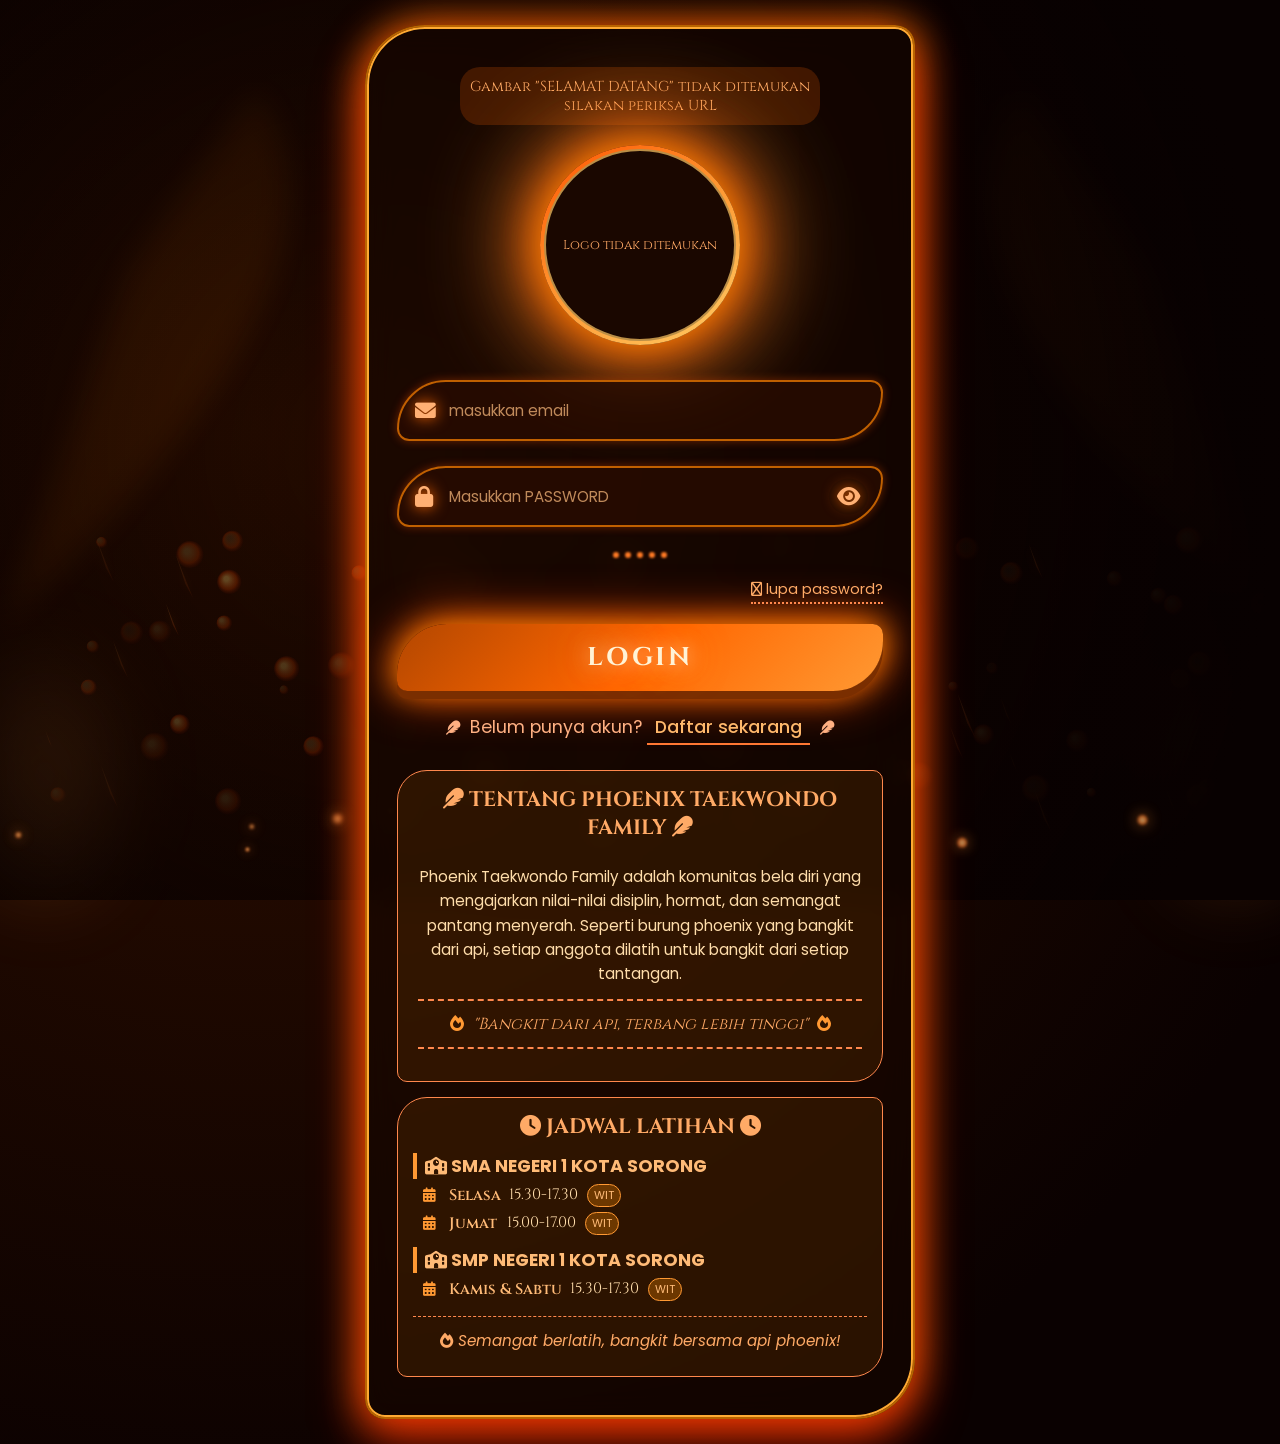
==== index.html @ 2c9d3f71 "Update index.html" ====
<!DOCTYPE html>
<html lang="id">
<head>
  <meta charset="UTF-8">
  <meta name="viewport" content="width=device-width, initial-scale=1.0, maximum-scale=1.0, user-scalable=yes">
  <!-- Mencegah Google Translate -->
  <meta name="google" content="notranslate">
  <meta name="google-translate-customization" content="notranslate">
  <meta name="robots" content="noindex, nofollow">
  
  <!-- JUDUL TAB WEB -->
  <title>PHOENIX TAEKWONDO FAMILY</title>
  
  <!-- FAVICON (LOGO SAMA) -->
  <link rel="icon" type="image/svg+xml" href="https://phoenix-taekwondo-family.vercel.app/Foto/PHOENIX%20TAEKWONDO%20FAMILY.svg">
  <link rel="apple-touch-icon" href="https://phoenix-taekwondo-family.vercel.app/Foto/PHOENIX%20TAEKWONDO%20FAMILY.svg">
  
  <!-- Font Awesome 6 (free) -->
  <link rel="stylesheet" href="https://cdnjs.cloudflare.com/ajax/libs/font-awesome/6.0.0-beta3/css/all.min.css">
  <style>
    /* Custom Cursor untuk perangkat non-touch (laptop/desktop) */
    body {
      cursor: url('https://phoenix-taekwondo-family.vercel.app/Foto/cursor.svg') 0 0, auto;
    }
    
    /* Untuk elemen yang bisa diklik (link, button, input) */
    a, button, .phoenix-btn, .forgot-phoenix, .back-to-login, .register-prompt a, 
    input, .password-toggle, [role="button"], .circle-logo-wrapper {
      cursor: url('https://phoenix-taekwondo-family.vercel.app/Foto/cursor.svg') 8 8, pointer;
    }
    
    /* Proteksi dasar */
    * {
      margin: 0;
      padding: 0;
      box-sizing: border-box;
      font-family: 'Cinzel', 'Poppins', serif;
      -webkit-touch-callout: none;
      -webkit-user-select: none;
      -khtml-user-select: none;
      -moz-user-select: none;
      -ms-user-select: none;
      user-select: none;
      -webkit-tap-highlight-color: transparent;
    }
    
    /* Tetap izinkan input untuk mengetik */
    input, textarea {
      -webkit-user-select: text;
      -khtml-user-select: text;
      -moz-user-select: text;
      -ms-user-select: text;
      user-select: text;
    }
    
    /* Input email hanya huruf kecil */
    input[type="email"] {
      text-transform: lowercase;
    }
    
    /* Input password bisa huruf besar dan kecil */
    input[type="password"], input[type="text"].password-field {
      text-transform: none;
    }
    
    /* Untuk input tel (nomor WhatsApp) */
    input[type="tel"] {
      text-transform: none;
    }
    
    /* Placeholder dan tulisan input dengan font normal */
    .input-group input, .input-group input::placeholder {
      font-family: 'Poppins', sans-serif;
      font-weight: 400;
      letter-spacing: normal;
    }
    
    /* Tulisan "Belum punya akun?" dan "Daftar sekarang" dengan font normal */
    .register-prompt {
      font-family: 'Poppins', sans-serif;
      font-weight: 400;
      letter-spacing: normal;
    }
    
    .register-prompt a {
      font-family: 'Poppins', sans-serif;
      font-weight: 500;
    }
    
    /* Mencegah terjemahan otomatis */
    body, .phoenix-wrapper, .phoenix-header, .input-group, .extra-content {
      -webkit-text-size-adjust: 100%;
      text-size-adjust: 100%;
    }

    body {
      min-height: 100vh;
      width: 100%;
      background: radial-gradient(circle at 20% 30%, #2f0f00, #0a0101 80%);
      display: flex;
      align-items: flex-start;
      justify-content: center;
      position: relative;
      overflow-y: auto;
      overflow-x: hidden;
      padding: 10px;
      margin: 0;
    }

    /* CANVAS API DAN BULU */
    #phoenixCanvas {
      position: fixed;
      top: 0;
      left: 0;
      width: 100%;
      height: 100%;
      z-index: 0;
      pointer-events: none;
      opacity: 0.9;
    }

    .dark-overlay {
      position: fixed;
      top: 0; left: 0; width: 100%; height: 100%;
      background: radial-gradient(circle at 30% 50%, rgba(0,0,0,0.2) 0%, #080101 90%);
      z-index: 1;
      pointer-events: none;
    }

    /* ========== BLOKIR IPHONE ========== */
    .iphone-blocker {
      position: fixed;
      top: 0; left: 0; width: 100%; height: 100%;
      background: #0d0101;
      z-index: 9999;
      display: flex;
      align-items: center;
      justify-content: center;
      padding: 20px;
      text-align: center;
      backdrop-filter: blur(12px);
      -webkit-backdrop-filter: blur(12px);
      border: 4px solid #ff4400;
      box-shadow: 0 0 100px #ff3300 inset;
      font-family: 'Cinzel', serif;
      opacity: 0;
      pointer-events: none;
      transition: 0.3s;
    }

    .iphone-blocker.show {
      opacity: 1;
      pointer-events: all;
    }

    .blocker-content {
      max-width: 90%;
      width: 500px;
      background: rgba(30, 8, 0, 0.9);
      padding: 30px 20px;
      border-radius: 60px 20px;
      border: 3px solid #ff884d;
      box-shadow: 0 0 80px #ff5500;
    }

    .blocker-content i {
      font-size: clamp(3rem, 15vw, 5rem);
      color: #ff9933;
      margin-bottom: 15px;
      filter: drop-shadow(0 0 20px red);
      animation: blockerFlicker 1.5s infinite alternate;
    }

    @keyframes blockerFlicker {
      0% { transform: scale(1); text-shadow: 0 0 10px orange; }
      100% { transform: scale(1.1); text-shadow: 0 0 40px #ff4400, 0 0 80px #ff8800; }
    }

    .blocker-content h1 {
      color: #ffb577;
      font-size: clamp(1.5rem, 6vw, 2.5rem);
      margin-bottom: 15px;
      text-shadow: 0 0 20px #f60;
      line-height: 1.3;
    }

    .blocker-content p {
      color: #ffbc8c;
      font-size: clamp(1rem, 4vw, 1.3rem);
      border-top: 2px dashed #ff7733;
      padding-top: 15px;
    }

    /* ========== SCREENSHOT DETECTION OVERLAY ========== */
    .screenshot-overlay {
      position: fixed;
      top: 0;
      left: 0;
      width: 100%;
      height: 100%;
      background-color: black;
      z-index: 10000;
      display: none;
      align-items: center;
      justify-content: center;
      flex-direction: column;
      color: white;
      font-family: 'Cinzel', serif;
      text-align: center;
      padding: 20px;
      animation: fadeIn 0.3s;
    }
    
    @keyframes fadeIn {
      from { opacity: 0; }
      to { opacity: 1; }
    }
    
    .screenshot-overlay i {
      font-size: clamp(3rem, 15vw, 5rem);
      color: #ff4400;
      margin-bottom: 20px;
      filter: drop-shadow(0 0 30px red);
      animation: warningFlicker 1.5s infinite alternate;
    }
    
    @keyframes warningFlicker {
      0% { transform: scale(1); text-shadow: 0 0 20px red; }
      100% { transform: scale(1.1); text-shadow: 0 0 60px #ff8800, 0 0 120px #ff4400; }
    }
    
    .screenshot-overlay h1 {
      font-size: clamp(1.8rem, 7vw, 3rem);
      margin-bottom: 15px;
      color: #ffaa33;
      line-height: 1.3;
    }
    
    .screenshot-overlay p {
      font-size: clamp(1rem, 4vw, 1.3rem);
      color: #ffbb77;
      max-width: 90%;
      line-height: 1.6;
    }

    /* KONTAINER UTAMA LOGIN DAN FORGOT PASSWORD */
    .phoenix-wrapper {
      position: relative;
      z-index: 20;
      width: 100%;
      max-width: min(580px, 95%);
      background: rgba(25, 8, 0, 0.55);
      backdrop-filter: blur(16px);
      -webkit-backdrop-filter: blur(16px);
      border: 2px solid rgba(255, 140, 0, 0.7);
      border-radius: 60px 20px 60px 20px;
      box-shadow: 0 20px 50px #ff2200b3, 0 0 0 2px #ffaa33 inset, 0 0 40px #ff7700;
      padding: clamp(20px, 5vw, 40px) clamp(15px, 4vw, 30px);
      transition: 0.3s;
      animation: borderFlicker 3s infinite alternate;
      margin: 15px auto;
    }

    @keyframes borderFlicker {
      0% { border-color: rgba(255, 100, 0, 0.6); box-shadow: 0 15px 40px #ff3300b3, 0 0 0 2px #ff9933 inset; }
      100% { border-color: rgba(255, 200, 0, 0.9); box-shadow: 0 25px 60px #ff6600, 0 0 0 4px #ffcc66 inset, 0 0 70px #ffaa33; }
    }

    /* HEADER */
    .phoenix-header {
      display: flex;
      flex-direction: column;
      align-items: center;
      justify-content: center;
      gap: 15px;
      margin-bottom: clamp(15px, 4vh, 30px);
    }

    /* GAMBAR SELAMAT DATANG - TETAP ADA ANIMASI */
    .welcome-image-container {
      width: 100%;
      display: flex;
      justify-content: center;
      align-items: center;
    }

    .welcome-image {
      max-width: min(450px, 90%);
      width: 100%;
      height: auto;
      filter: drop-shadow(0 0 30px #ff8800) brightness(1.2);
      transition: 0.3s;
      animation: welcomeGlow 2s infinite alternate;
      pointer-events: none;
    }

    @keyframes welcomeGlow {
      0% { filter: drop-shadow(0 0 20px #ff6600) brightness(1.1); }
      100% { filter: drop-shadow(0 0 50px #ffaa33) brightness(1.4); }
    }

    /* AREA LOGO LINGKARAN - TIDAK ADA ANIMASI */
    .logo-container {
      width: 100%;
      display: flex;
      justify-content: center;
      align-items: center;
      margin: 5px 0;
    }

    .circle-logo-wrapper {
      width: min(200px, 40vw);
      height: min(200px, 40vw);
      max-width: 200px;
      max-height: 200px;
      border-radius: 50%;
      background: linear-gradient(145deg, #ff5500, #ff9933, #ffcc66);
      padding: 4px;
      box-shadow: 0 0 40px #ff8800, 0 0 80px #ff4400, 0 0 120px #ffaa33;
      /* ANIMASI DIHAPUS */
      display: flex;
      align-items: center;
      justify-content: center;
    }

    .circle-logo {
      width: 100%;
      height: 100%;
      border-radius: 50%;
      background: #1a0700;
      display: flex;
      align-items: center;
      justify-content: center;
      overflow: hidden;
      padding: 12px;
      border: 2px solid rgba(255, 200, 100, 0.7);
    }

    .circle-logo img {
      width: 100%;
      height: 100%;
      object-fit: contain;
      filter: drop-shadow(0 0 15px #ffaa33) brightness(1.3);
      transition: 0.3s;
      pointer-events: none;
    }

    .circle-logo img:hover {
      filter: drop-shadow(0 0 30px #ffcc66) brightness(1.5);
      transform: scale(1.03);
    }

    /* JUDUL HALAMAN */
    .page-title {
      text-align: center;
      margin-bottom: 15px;
      color: #ffba7a;
      font-size: clamp(1.3rem, 5vw, 1.8rem);
      text-shadow: 0 0 15px #ff7700;
    }
    
    .page-title i {
      margin: 0 5px;
      color: #ff9933;
    }

    /* INPUT GROUP */
    .input-group {
      margin-bottom: clamp(15px, 3vh, 25px);
      position: relative;
      width: 100%;
    }

    .input-group i:not(.password-toggle) {
      position: absolute;
      left: clamp(12px, 3vw, 18px);
      top: 50%;
      transform: translateY(-50%);
      color: #ffb074;
      font-size: clamp(1rem, 4vw, 1.3rem);
      text-shadow: 0 0 15px #ff6a00;
      z-index: 2;
      pointer-events: none;
    }

    .input-group input {
      width: 100%;
      background: rgba(40, 12, 0, 0.8);
      border: 2px solid #c06000;
      border-radius: 60px 15px 60px 15px;
      padding: clamp(12px, 3vh, 16px) clamp(40px, 8vw, 55px) clamp(12px, 3vh, 16px) clamp(40px, 8vw, 50px);
      font-size: clamp(0.9rem, 3.5vw, 1rem);
      color: #ffdec4;
      outline: none;
      transition: 0.25s;
      box-shadow: 0 0 10px #ff55005e;
      -webkit-appearance: none;
      font-family: 'Poppins', sans-serif;
      font-weight: 400;
      letter-spacing: normal;
    }

    /* Input email - otomatis huruf kecil */
    .input-group input[type="email"] {
      text-transform: lowercase;
    }
    
    /* Input password - bisa huruf besar dan kecil */
    .input-group input[type="password"] {
      text-transform: none;
    }
    
    /* Input tel - bisa huruf besar dan kecil */
    .input-group input[type="tel"] {
      text-transform: none;
    }

    .input-group input:focus {
      border-color: #ff9933;
      background: #2f1200;
      box-shadow: 0 0 30px #ff8800, 0 0 0 3px #ffbb77 inset;
    }

    .input-group input::placeholder {
      color: #c08a5a;
      font-size: clamp(0.85rem, 3vw, 0.95rem);
      font-family: 'Poppins', sans-serif;
      font-weight: 400;
      letter-spacing: normal;
    }

    /* KHUSUS UNTUK PASSWORD GROUP */
    .password-group {
      position: relative;
    }
    
    .password-toggle {
      position: absolute;
      right: clamp(12px, 3vw, 15px);
      top: 50%;
      transform: translateY(-50%);
      color: #ffb074;
      font-size: clamp(1rem, 4vw, 1.3rem);
      cursor: pointer;
      z-index: 3;
      transition: 0.2s;
      text-shadow: 0 0 15px #ff6a00;
      padding: 8px;
      border-radius: 50%;
      display: flex;
      align-items: center;
      justify-content: center;
      background: rgba(0, 0, 0, 0.2);
    }
    
    .password-toggle:hover {
      color: #ffdd99;
      transform: translateY(-50%) scale(1.1);
      background: rgba(255, 140, 0, 0.3);
    }
    
    .password-toggle:active {
      color: #ffffff;
    }

    /* EMBER LINE */
    .ember-line {
      display: flex;
      justify-content: center;
      gap: clamp(3px, 1.5vw, 6px);
      margin: 10px 0 15px;
      height: clamp(6px, 1.5vh, 10px);
    }

    .ember-line span {
      width: clamp(3px, 1.5vw, 6px);
      height: clamp(3px, 1.5vw, 6px);
      background: #ff7b24;
      border-radius: 50%;
      filter: blur(1px);
      animation: spark 1.2s infinite alternate;
    }

    @keyframes spark {
      0% { transform: scale(1); opacity: 0.3; }
      100% { transform: scale(2); opacity: 1; }
    }

    /* EXTRAS - LINK */
    .phoenix-extras {
      display: flex;
      flex-direction: row;
      justify-content: flex-end;
      align-items: center;
      margin: 10px 0 20px;
      color: #ffb082;
      font-size: clamp(0.8rem, 3.5vw, 0.9rem);
      font-family: 'Poppins', sans-serif;
    }
    
    .phoenix-extras.center {
      justify-content: center;
    }

    .forgot-phoenix, .back-to-login {
      color: #ffaa66;
      text-decoration: none;
      border-bottom: 2px dotted #ff884d;
      white-space: nowrap;
      cursor: pointer;
      padding: 2px 0;
      font-family: 'Poppins', sans-serif;
      font-weight: 400;
    }
    
    .back-to-login {
      border-bottom: 2px dotted #ff9933;
    }

    /* TOMBOL LOGIN */
    .phoenix-btn {
      width: 100%;
      background: linear-gradient(135deg, #b34700, #ff6600, #ff9933);
      border: none;
      padding: clamp(12px, 3.5vh, 16px) 10px;
      border-radius: 50px 10px 50px 10px;
      font-weight: 700;
      font-size: clamp(1.2rem, 6vw, 1.6rem);
      color: #fff3d6;
      text-shadow: 0 0 20px #ffd9b3, 0 0 40px #ff7700;
      box-shadow: 0 8px 0 #7a2e00, 0 0 30px #ff8800, 0 0 50px #ff4400;
      cursor: pointer;
      transition: 0.1s linear;
      display: flex;
      align-items: center;
      justify-content: center;
      letter-spacing: 3px;
      text-transform: uppercase;
      font-family: 'Cinzel', serif;
    }

    .phoenix-btn:active {
      transform: translateY(6px);
      box-shadow: 0 4px 0 #702500, 0 0 50px #ffaa33;
    }
    
    .phoenix-btn.small {
      font-size: clamp(1rem, 5vw, 1.3rem);
      padding: clamp(10px, 3vh, 14px);
      letter-spacing: 2px;
    }

    /* LINK DAFTAR - WHATSAPP (TULISAN NORMAL) */
    .register-prompt {
      text-align: center;
      margin: 20px 0 15px;
      color: #ffb082;
      font-size: clamp(0.9rem, 4vw, 1.1rem);
      font-family: 'Poppins', sans-serif;
      font-weight: 400;
      letter-spacing: normal;
    }

    .register-prompt a {
      color: #ffb86b;
      text-decoration: none;
      font-weight: 500;
      border-bottom: 2px solid #ff7733;
      transition: 0.2s;
      display: inline-block;
      padding: 3px 8px;
      font-family: 'Poppins', sans-serif;
    }

    .register-prompt a:hover {
      color: #ffeedd;
      border-bottom-color: #ffcc99;
      text-shadow: 0 0 15px #ffaa33;
    }

    .register-prompt i {
      margin: 0 5px;
      font-size: 0.9rem;
    }

    /* PARTIKEL EMBER */
    #emberContainer {
      position: fixed;
      width: 100%;
      height: 100%;
      top: 0;
      left: 0;
      z-index: 5;
      pointer-events: none;
    }

    .ember {
      position: absolute;
      background: radial-gradient(circle, #ffdd99, #ff8833, #cc3300);
      border-radius: 50%;
      filter: blur(2px) drop-shadow(0 0 8px #ff9933);
      opacity: 0.9;
      z-index: 10;
    }

    /* feather glow samping */
    .feather-glow {
      position: fixed;
      width: min(150px, 20vw);
      height: min(250px, 40vh);
      background: radial-gradient(ellipse, #ff993355, transparent);
      border-radius: 50%;
      filter: blur(40px);
      z-index: 0;
      pointer-events: none;
    }

    /* KONTEN TAMBAHAN */
    .extra-content {
      margin-top: 25px;
      padding: 15px;
      background: rgba(255, 140, 0, 0.1);
      border-radius: 30px 10px;
      border: 1px solid #ff884d;
      color: #ffb082;
      text-align: center;
    }

    .extra-content h3 {
      font-size: clamp(1.1rem, 4.5vw, 1.3rem);
      margin-bottom: 10px;
      color: #ffaa66;
      font-family: 'Cinzel', serif;
    }

    .extra-content p {
      font-size: clamp(0.85rem, 3.5vw, 0.95rem);
      line-height: 1.6;
      margin: 8px 0;
      font-family: 'Poppins', sans-serif;
    }

    /* Style untuk tentang phoenix */
    .about-text {
      text-align: center;
      padding: 5px;
    }
    
    .about-text p {
      margin-bottom: 12px;
      color: #ffddaa;
    }
    
    .quote {
      font-style: italic;
      color: #ffaa66;
      font-size: clamp(0.9rem, 4vw, 1rem);
      border-top: 2px dashed #ff884d;
      border-bottom: 2px dashed #ff884d;
      padding: 12px 0;
      margin: 12px 0;
      font-family: 'Cinzel', serif;
    }
    
    .quote i {
      color: #ff9933;
      margin: 0 5px;
    }

    /* JADWAL LATIHAN */
    .schedule-school {
      font-weight: 700;
      color: #ffbb77;
      font-size: clamp(0.95rem, 4vw, 1.1rem);
      margin: 12px 0 5px 0;
      text-align: left;
      border-left: 4px solid #ff9933;
      padding-left: 8px;
      font-family: 'Poppins', sans-serif;
    }
    
    .schedule-days {
      display: flex;
      flex-direction: column;
      gap: 5px;
      margin-bottom: 12px;
      padding-left: 10px;
    }
    
    .schedule-item {
      display: flex;
      align-items: center;
      gap: 8px;
      color: #ffddaa;
      text-align: left;
      font-size: clamp(0.85rem, 3.5vw, 0.95rem);
      flex-wrap: wrap;
      font-family: 'Poppins', sans-serif;
    }
    
    .schedule-item i {
      color: #ff9933;
      font-size: 0.9rem;
      width: 18px;
    }
    
    .schedule-item .day {
      min-width: 50px;
      font-weight: 600;
      color: #ffbb77;
    }
    
    .wit-badge {
      display: inline-block;
      background: rgba(255, 140, 0, 0.3);
      padding: 2px 6px;
      border-radius: 20px;
      font-size: 0.7rem;
      margin-left: 5px;
      color: #ffbb77;
      border: 1px solid #ff9933;
      font-family: 'Poppins', sans-serif;
    }

    /* HALAMAN SEMBUNYI */
    .hidden-page {
      display: none;
    }
    
    .visible-page {
      display: block;
    }

    /* MEDIA QUERY SPESIFIK UNTUK HP KECIL */
    @media (max-width: 360px) {
      .phoenix-wrapper {
        padding: 15px 12px;
      }
      
      .circle-logo-wrapper {
        width: 130px;
        height: 130px;
      }
      
      .welcome-image {
        max-width: 250px;
      }
      
      .schedule-item {
        flex-direction: column;
        align-items: flex-start;
        gap: 3px;
      }
      
      .schedule-item i {
        display: none;
      }
      
      .day {
        min-width: auto;
      }
    }

    /* LANDSCAPE HP */
    @media (max-height: 500px) and (orientation: landscape) {
      body {
        padding: 5px;
      }
      
      .phoenix-wrapper {
        max-width: 90%;
        padding: 12px 15px;
        margin: 10px auto;
      }
      
      .phoenix-header {
        gap: 8px;
        margin-bottom: 10px;
      }
      
      .circle-logo-wrapper {
        width: 80px;
        height: 80px;
      }
      
      .welcome-image {
        max-width: 200px;
      }
      
      .input-group {
        margin-bottom: 10px;
      }
      
      .extra-content {
        margin-top: 15px;
        padding: 10px;
      }
    }

    /* TABLET */
    @media (min-width: 600px) and (max-width: 900px) {
      .phoenix-wrapper {
        max-width: 550px;
      }
      
      .circle-logo-wrapper {
        width: 180px;
        height: 180px;
      }
    }

    /* LAPTOP DAN DESKTOP */
    @media (min-width: 901px) {
      .phoenix-wrapper {
        max-width: 550px;
      }
      
      .circle-logo-wrapper {
        width: 200px;
        height: 200px;
      }
    }
    
    /* Untuk perangkat touch (HP/Tablet) - mengembalikan cursor default */
    @media (hover: none) and (pointer: coarse) {
      body, a, button, .phoenix-btn, .forgot-phoenix, .back-to-login, .register-prompt a, 
      input, .password-toggle, [role="button"], .circle-logo-wrapper {
        cursor: default !important;
      }
    }
  </style>
</head>
<body>

  <!-- SCREENSHOT DETECTION OVERLAY -->
  <div id="screenshotOverlay" class="screenshot-overlay">
    <i class="fas fa-ban"></i>
    <h1>⚠️ TERDETEKSI SCREENSHOT ⚠️</h1>
    <p>Maaf, tangkapan layar tidak diizinkan pada halaman ini demi keamanan konten Phoenix Taekwondo Family.</p>
    <p style="margin-top: 15px; font-size: 0.9rem;">🔥 Layar akan kembali normal dalam beberapa detik 🔥</p>
  </div>

  <!-- BLOCKER IPHONE -->
  <div class="iphone-blocker" id="iphoneBlocker">
    <div class="blocker-content">
      <i class="fas fa-ban"></i>
      <i class="fas fa-fire"></i>
      <h1>PHOENIX<br>MENOLAK IPHONE</h1>
      <p>Api suci tidak menyala di perangkat ini 🔥<br>Gunakan Android, Windows, atau Mac.</p>
    </div>
  </div>

  <canvas id="phoenixCanvas"></canvas>
  <div class="dark-overlay"></div>

  <div id="emberContainer"></div>

  <!-- sayap kiri kanan background -->
  <div class="feather-glow" style="left: -30px; bottom: 0;"></div>
  <div class="feather-glow" style="right: -30px; bottom: 0;"></div>

  <!-- ========== HALAMAN LOGIN ========== -->
  <div id="loginPage" class="phoenix-wrapper visible-page">
    <div class="phoenix-header">
      
      <!-- GAMBAR SELAMAT DATANG -->
      <div class="welcome-image-container">
        <img class="welcome-image" 
             src="https://phoenix-taekwondo-family.vercel.app/Foto/SELAMAT%20DATANG.svg" 
             alt="Selamat Datang"
             onerror="this.style.display='none'; this.nextElementSibling.style.display='block';">
        <div style="display: none; color: #ffaa66; font-size: 0.9rem; text-align: center; padding: 10px; background: rgba(255,100,0,0.2); border-radius: 20px;">
          Gambar "SELAMAT DATANG" tidak ditemukan<br>silakan periksa URL
        </div>
      </div>
      
      <!-- LOGO LINGKARAN - TANPA ANIMASI -->
      <div class="logo-container">
        <div class="circle-logo-wrapper">
          <div class="circle-logo">
            <img src="https://phoenix-taekwondo-family.vercel.app/Foto/PHOENIX%20TAEKWONDO%20FAMILY.svg" 
                 alt="Phoenix Taekwondo Family Logo"
                 onerror="this.style.display='none'; this.parentElement.innerHTML='<span style=color:#ffaa66;font-size:0.8rem;>Logo tidak ditemukan</span>';">
          </div>
        </div>
      </div>
    </div>

    <form action="#" method="post" id="loginForm">
      <div class="input-group">
        <i class="fas fa-envelope"></i>
        <input type="email" placeholder="Masukkan EMAIL" required>
      </div>

      <!-- PASSWORD GROUP DENGAN SHOW/HIDE DI POJOK KANAN -->
      <div class="input-group password-group">
        <i class="fas fa-lock"></i>
        <input type="password" placeholder="Masukkan PASSWORD" id="passwordField" required>
        <i class="fas fa-eye password-toggle" id="togglePassword"></i>
      </div>

      <div class="ember-line">
        <span></span><span></span><span></span><span></span><span></span>
      </div>

      <!-- LINK LUPA PASSWORD -->
      <div class="phoenix-extras">
        <a href="#" class="forgot-phoenix" id="forgotPasswordLink"><i class="fa-regular fa-fire-flame-curved"></i> lupa password?</a>
      </div>

      <!-- TOMBOL LOGIN -->
      <button type="submit" class="phoenix-btn">
        LOGIN
      </button>
    </form>

    <!-- REGISTER PROMPT DENGAN LINK WHATSAPP (TULISAN NORMAL) -->
    <div class="register-prompt">
      <i class="fas fa-feather"></i>
      Belum punya akun? <a href="https://wa.me/628124587945" target="_blank" rel="noopener noreferrer">Daftar sekarang</a>
      <i class="fas fa-feather"></i>
    </div>

    <!-- KONTEN TENTANG PHOENIX TAEKWONDO FAMILY -->
    <div class="extra-content">
      <h3><i class="fas fa-feather"></i> TENTANG PHOENIX TAEKWONDO FAMILY <i class="fas fa-feather"></i></h3>
      <div class="about-text">
        <p>Phoenix Taekwondo Family adalah komunitas bela diri yang mengajarkan nilai-nilai disiplin, hormat, dan semangat pantang menyerah. Seperti burung phoenix yang bangkit dari api, setiap anggota dilatih untuk bangkit dari setiap tantangan.</p>
        <div class="quote">
          <i class="fas fa-fire"></i> "Bangkit dari api, terbang lebih tinggi" <i class="fas fa-fire"></i>
        </div>
      </div>
    </div>

    <!-- JADWAL LATIHAN -->
    <div class="extra-content" style="margin-top: 15px;">
      <h3><i class="fas fa-clock"></i> JADWAL LATIHAN <i class="fas fa-clock"></i></h3>
      
      <div class="schedule-school">
        <i class="fas fa-school"></i> SMA NEGERI 1 KOTA SORONG
      </div>
      <div class="schedule-days">
        <div class="schedule-item">
          <i class="fas fa-calendar-alt"></i>
          <span class="day">Selasa</span>
          <span class="time">15.30-17.30 <span class="wit-badge">WIT</span></span>
        </div>
        <div class="schedule-item">
          <i class="fas fa-calendar-alt"></i>
          <span class="day">Jumat</span>
          <span class="time">15.00-17.00 <span class="wit-badge">WIT</span></span>
        </div>
      </div>
      
      <div class="schedule-school">
        <i class="fas fa-school"></i> SMP NEGERI 1 KOTA SORONG
      </div>
      <div class="schedule-days">
        <div class="schedule-item">
          <i class="fas fa-calendar-alt"></i>
          <span class="day">Kamis & Sabtu</span>
          <span class="time">15.30-17.30 <span class="wit-badge">WIT</span></span>
        </div>
      </div>
      
      <p style="margin-top: 15px; font-style: italic; color: #ffaa66; border-top: 1px dashed #ff884d; padding-top: 12px; font-size: clamp(0.85rem, 3.5vw, 0.95rem);">
        <i class="fas fa-fire"></i> Semangat berlatih, bangkit bersama api phoenix!
      </p>
    </div>
  </div>

  <!-- ========== HALAMAN LUPA PASSWORD ========== -->
  <div id="forgotPasswordPage" class="phoenix-wrapper hidden-page">
    <div class="phoenix-header">
      
      <!-- GAMBAR SELAMAT DATANG (TETAP) -->
      <div class="welcome-image-container">
        <img class="welcome-image" 
             src="https://phoenix-taekwondo-family.vercel.app/Foto/SELAMAT%20DATANG.svg" 
             alt="Selamat Datang"
             onerror="this.style.display='none'; this.nextElementSibling.style.display='block';">
        <div style="display: none; color: #ffaa66; font-size: 0.9rem; text-align: center; padding: 10px; background: rgba(255,100,0,0.2); border-radius: 20px;">
          Gambar "SELAMAT DATANG" tidak ditemukan
        </div>
      </div>
      
      <!-- LOGO LINGKARAN (TETAP) -->
      <div class="logo-container">
        <div class="circle-logo-wrapper">
          <div class="circle-logo">
            <img src="https://phoenix-taekwondo-family.vercel.app/Foto/PHOENIX%20TAEKWONDO%20FAMILY.svg" 
                 alt="Phoenix Taekwondo Family Logo"
                 onerror="this.style.display='none'; this.parentElement.innerHTML='<span style=color:#ffaa66;font-size:0.8rem;>Logo tidak ditemukan</span>';">
          </div>
        </div>
      </div>
      
      <!-- JUDUL HALAMAN -->
      <div class="page-title">
        <i class="fas fa-fire"></i> LUPA PASSWORD <i class="fas fa-fire"></i>
      </div>
    </div>

    <form action="#" method="post" id="forgotPasswordForm">
      <!-- INPUT EMAIL -->
      <div class="input-group">
        <i class="fas fa-envelope"></i>
        <input type="email" placeholder="Masukkan EMAIL" required>
      </div>

      <!-- INPUT NOMOR WHATSAPP -->
      <div class="input-group">
        <i class="fab fa-whatsapp"></i>
        <input type="tel" placeholder="Masukkan Nomor WhatsApp" required>
      </div>

      <div class="ember-line">
        <span></span><span></span><span></span><span></span><span></span>
      </div>

      <!-- TOMBOL KIRIM -->
      <button type="submit" class="phoenix-btn small">
        KIRIM
      </button>
      
      <!-- LINK KEMBALI KE LOGIN -->
      <div class="phoenix-extras center" style="margin-top: 20px;">
        <a href="#" class="back-to-login" id="backToLoginLink"><i class="fas fa-arrow-left"></i> Kembali ke Login</a>
      </div>
    </form>
  </div>

  <script>
    (function() {
      // ========== MENCEGAH GOOGLE TRANSLATE ==========
      document.documentElement.setAttribute('translate', 'no');
      document.body.setAttribute('translate', 'no');
      
      if (typeof chrome !== 'undefined' && chrome.translate) {
        chrome.translate = null;
      }
      
      document.addEventListener('DOMContentLoaded', function() {
        const meta = document.createElement('meta');
        meta.name = 'google';
        meta.content = 'notranslate';
        document.head.appendChild(meta);
      });
      
      // ========== PROTEKSI INSPECT, KLIK KANAN, COPY ==========
      
      document.addEventListener('contextmenu', function(e) {
        e.preventDefault();
        return false;
      });
      
      document.addEventListener('keydown', function(e) {
        if (e.key === 'F12' || 
            (e.ctrlKey && e.shiftKey && (e.key === 'I' || e.key === 'i' || e.key === 'J' || e.key === 'j')) ||
            (e.ctrlKey && (e.key === 'U' || e.key === 'u')) ||
            (e.ctrlKey && (e.key === 'S' || e.key === 's'))) {
          e.preventDefault();
          return false;
        }
        
        if (e.ctrlKey && (e.key === 'C' || e.key === 'c')) {
          if (!(document.activeElement.tagName === 'INPUT' || document.activeElement.tagName === 'TEXTAREA')) {
            e.preventDefault();
            return false;
          }
        }
      });
      
      document.addEventListener('selectstart', function(e) {
        if (!(e.target.tagName === 'INPUT' || e.target.tagName === 'TEXTAREA')) {
          e.preventDefault();
          return false;
        }
      });
      
      document.addEventListener('dragstart', function(e) {
        e.preventDefault();
        return false;
      });
      
      document.addEventListener('copy', function(e) {
        if (!(document.activeElement.tagName === 'INPUT' || document.activeElement.tagName === 'TEXTAREA')) {
          e.preventDefault();
          return false;
        }
      });
      
      setInterval(function() {
        const widthThreshold = window.outerWidth - window.innerWidth > 160;
        const heightThreshold = window.outerHeight - window.innerHeight > 160;
        
        if (widthThreshold || heightThreshold) {
          document.body.innerHTML = '<div style="position:fixed; top:0; left:0; width:100%; height:100%; background:black; color:#ff4400; display:flex; align-items:center; justify-content:center; font-family:Cinzel; text-align:center; padding:20px;"><h1>🚫 DevTools terdeteksi! Halaman ini dilindungi.</h1></div>';
        }
      }, 1000);
      
      // ========== DETEKSI SCREENSHOT ==========
      const screenshotOverlay = document.getElementById('screenshotOverlay');
      let screenshotTimer = null;
      
      function showScreenshotWarning() {
        if (screenshotOverlay) {
          screenshotOverlay.style.display = 'flex';
          
          if (screenshotTimer) clearTimeout(screenshotTimer);
          screenshotTimer = setTimeout(function() {
            screenshotOverlay.style.display = 'none';
          }, 3000);
        }
      }
      
      document.addEventListener('keydown', function(e) {
        if (e.key === 'PrintScreen' || e.code === 'PrintScreen' ||
            (e.metaKey && e.shiftKey && e.key === 's') ||
            (e.ctrlKey && e.shiftKey && e.key === 's') ||
            (e.metaKey && e.shiftKey && (e.key === '3' || e.key === '4' || e.key === '5'))) {
          showScreenshotWarning();
          e.preventDefault();
          return false;
        }
      });
      
      document.addEventListener('visibilitychange', function() {
        if (document.hidden) {
          sessionStorage.setItem('screenshot_risk', 'true');
        } else {
          if (sessionStorage.getItem('screenshot_risk') === 'true') {
            showScreenshotWarning();
            sessionStorage.removeItem('screenshot_risk');
          }
        }
      });
      
      // ========== BLOKIR IPHONE ==========
      function isiPhone() {
        return /iPhone/.test(navigator.userAgent) && !/iPad/.test(navigator.userAgent);
      }

      window.addEventListener('load', function() {
        const blocker = document.getElementById('iphoneBlocker');
        if (isiPhone()) {
          blocker.classList.add('show');
          document.body.style.overflow = 'hidden';
        } else {
          blocker.style.display = 'none';
        }
      });

      // ========== SHOW/HIDE PASSWORD ==========
      const togglePassword = document.getElementById('togglePassword');
      const passwordField = document.getElementById('passwordField');
      
      if (togglePassword && passwordField) {
        function togglePasswordVisibility() {
          const type = passwordField.getAttribute('type') === 'password' ? 'text' : 'password';
          passwordField.setAttribute('type', type);
          togglePassword.classList.toggle('fa-eye');
          togglePassword.classList.toggle('fa-eye-slash');
          passwordField.focus();
        }
        
        togglePassword.addEventListener('click', function(e) {
          e.preventDefault();
          e.stopPropagation();
          togglePasswordVisibility();
        });
      }

      // ========== SWITCH ANTARA HALAMAN ==========
      const loginPage = document.getElementById('loginPage');
      const forgotPage = document.getElementById('forgotPasswordPage');
      const forgotLink = document.getElementById('forgotPasswordLink');
      const backLink = document.getElementById('backToLoginLink');
      
      if (forgotLink) {
        forgotLink.addEventListener('click', function(e) {
          e.preventDefault();
          loginPage.classList.remove('visible-page');
          loginPage.classList.add('hidden-page');
          forgotPage.classList.remove('hidden-page');
          forgotPage.classList.add('visible-page');
          window.scrollTo(0, 0);
        });
      }
      
      if (backLink) {
        backLink.addEventListener('click', function(e) {
          e.preventDefault();
          forgotPage.classList.remove('visible-page');
          forgotPage.classList.add('hidden-page');
          loginPage.classList.remove('hidden-page');
          loginPage.classList.add('visible-page');
          window.scrollTo(0, 0);
        });
      }

      // ========== CANVAS PHOENIX ==========
      const canvas = document.getElementById('phoenixCanvas');
      const ctx = canvas.getContext('2d');
      let width, height;

      let particles = [];
      const PARTICLE_COUNT = 100;

      function initCanvas() {
        width = window.innerWidth;
        height = window.innerHeight;
        canvas.width = width;
        canvas.height = height;

        particles = [];
        for (let i = 0; i < PARTICLE_COUNT; i++) {
          const isFeather = i % 4 === 0;
          particles.push({
            x: Math.random() * width,
            y: height * 0.6 + Math.random() * height * 0.3,
            size: isFeather ? Math.random() * 25 + 10 : Math.random() * 10 + 3,
            speedY: Math.random() * 1.2 + 0.4,
            speedX: (Math.random() - 0.5) * 0.6,
            opacity: Math.random() * 0.4 + 0.2,
            isFeather: isFeather,
            angle: Math.random() * Math.PI * 2,
          });
        }
      }

      function drawPhoenix() {
        ctx.clearRect(0, 0, width, height);

        ctx.save();
        ctx.filter = 'blur(15px)';
        ctx.globalAlpha = 0.15;
        ctx.fillStyle = '#ff7700';
        ctx.beginPath();
        ctx.moveTo(0, height*0.7);
        ctx.quadraticCurveTo(width*0.3, height*0.3, width*0.2, height*0.1);
        ctx.lineTo(width*0.1, height*0.3);
        ctx.fill();
        ctx.beginPath();
        ctx.moveTo(width, height*0.7);
        ctx.quadraticCurveTo(width*0.7, height*0.3, width*0.8, height*0.1);
        ctx.lineTo(width*0.9, height*0.3);
        ctx.fill();
        ctx.restore();

        for (let p of particles) {
          p.y -= p.speedY;
          p.x += p.speedX * 0.5 + Math.sin(Date.now() * 0.002 + p.y) * 0.1;

          if (p.y + p.size < 0 || p.x < -30 || p.x > width + 30) {
            p.y = height - Math.random() * height * 0.3;
            p.x = Math.random() * width;
            p.size = p.isFeather ? Math.random() * 25 + 12 : Math.random() * 10 + 4;
            p.opacity = Math.random() * 0.3 + 0.2;
          }

          let flicker = 0.7 + 0.3 * Math.sin(Date.now() * 0.008 + p.x);

          if (!p.isFeather) {
            ctx.beginPath();
            let grad = ctx.createRadialGradient(p.x-3, p.y-3, p.size*0.2, p.x, p.y, p.size*1.2);
            grad.addColorStop(0, `rgba(255, 200, 100, ${p.opacity * flicker})`);
            grad.addColorStop(0.6, `rgba(255, 80, 0, ${p.opacity * 0.7})`);
            grad.addColorStop(1, 'rgba(150, 20, 0, 0)');
            ctx.fillStyle = grad;
            ctx.arc(p.x, p.y, p.size * 1.1, 0, Math.PI*2);
            ctx.fill();
          } else {
            ctx.save();
            ctx.translate(p.x, p.y);
            ctx.rotate(p.angle + Date.now() * 0.001);
            ctx.beginPath();
            ctx.moveTo(0, 0);
            ctx.quadraticCurveTo(p.size*0.7, -p.size*0.4, p.size*1.2, -p.size*0.7);
            ctx.lineTo(p.size*0.8, -p.size*0.4);
            ctx.closePath();
            let fGrad = ctx.createLinearGradient(0, 0, p.size, -p.size);
            fGrad.addColorStop(0, `rgba(255, 170, 70, ${p.opacity})`);
            fGrad.addColorStop(1, `rgba(255, 60, 0, ${p.opacity*0.6})`);
            ctx.fillStyle = fGrad;
            ctx.shadowColor = '#ffaa33';
            ctx.shadowBlur = 10;
            ctx.fill();
            ctx.restore();
          }
        }
        requestAnimationFrame(drawPhoenix);
      }

      const emberContainer = document.getElementById('emberContainer');
      const EMBER_COUNT = 25;

      function createEmbers() {
        for (let i = 0; i < EMBER_COUNT; i++) {
          const ember = document.createElement('div');
          ember.className = 'ember';
          ember.style.width = (Math.random() * 10 + 2) + 'px';
          ember.style.height = ember.style.width;
          ember.style.left = Math.random() * 100 + '%';
          ember.style.bottom = '0px';
          emberContainer.appendChild(ember);
          
          animateEmber(ember);
        }
      }

      function animateEmber(el) {
        let x = parseFloat(el.style.left) / 100 * window.innerWidth;
        let y = window.innerHeight - 15;
        let speedY = Math.random() * 1.8 + 1;
        let speedX = (Math.random() - 0.5) * 0.8;
        let opacity = 0.7;

        function move() {
          y -= speedY;
          x += speedX + (Math.random() - 0.5) * 0.2;

          if (y < window.innerHeight * 0.2) opacity -= 0.01;
          if (opacity <= 0.02 || y < -20 || x < -20 || x > window.innerWidth + 20) {
            y = window.innerHeight - 20 - Math.random() * 40;
            x = Math.random() * window.innerWidth;
            opacity = 0.5 + Math.random() * 0.3;
            speedY = Math.random() * 1.8 + 1;
          }

          el.style.transform = `translate(${x}px, ${-window.innerHeight + y}px) scale(${0.6 + Math.random()*0.4})`;
          el.style.opacity = opacity;

          requestAnimationFrame(move);
        }
        requestAnimationFrame(move);
      }

      window.addEventListener('resize', function() {
        initCanvas();
      });

      initCanvas();
      drawPhoenix();
      createEmbers();

      document.getElementById('loginForm').addEventListener('submit', function(e) {
        e.preventDefault();
        alert('🔥 Login berhasil! (Demo)');
      });
      
      document.getElementById('forgotPasswordForm').addEventListener('submit', function(e) {
        e.preventDefault();
        alert('📱 Permintaan reset password telah dikirim! (Demo)');
      });

    })();
  </script>

  <!-- fonts -->
  <link rel="preconnect" href="https://fonts.googleapis.com">
  <link rel="preconnect" href="https://fonts.gstatic.com" crossorigin>
  <link href="https://fonts.googleapis.com/css2?family=Cinzel:wght@500;700;900&family=Poppins:wght@300;400;500;700&display=swap" rel="stylesheet">
</body>
</html>
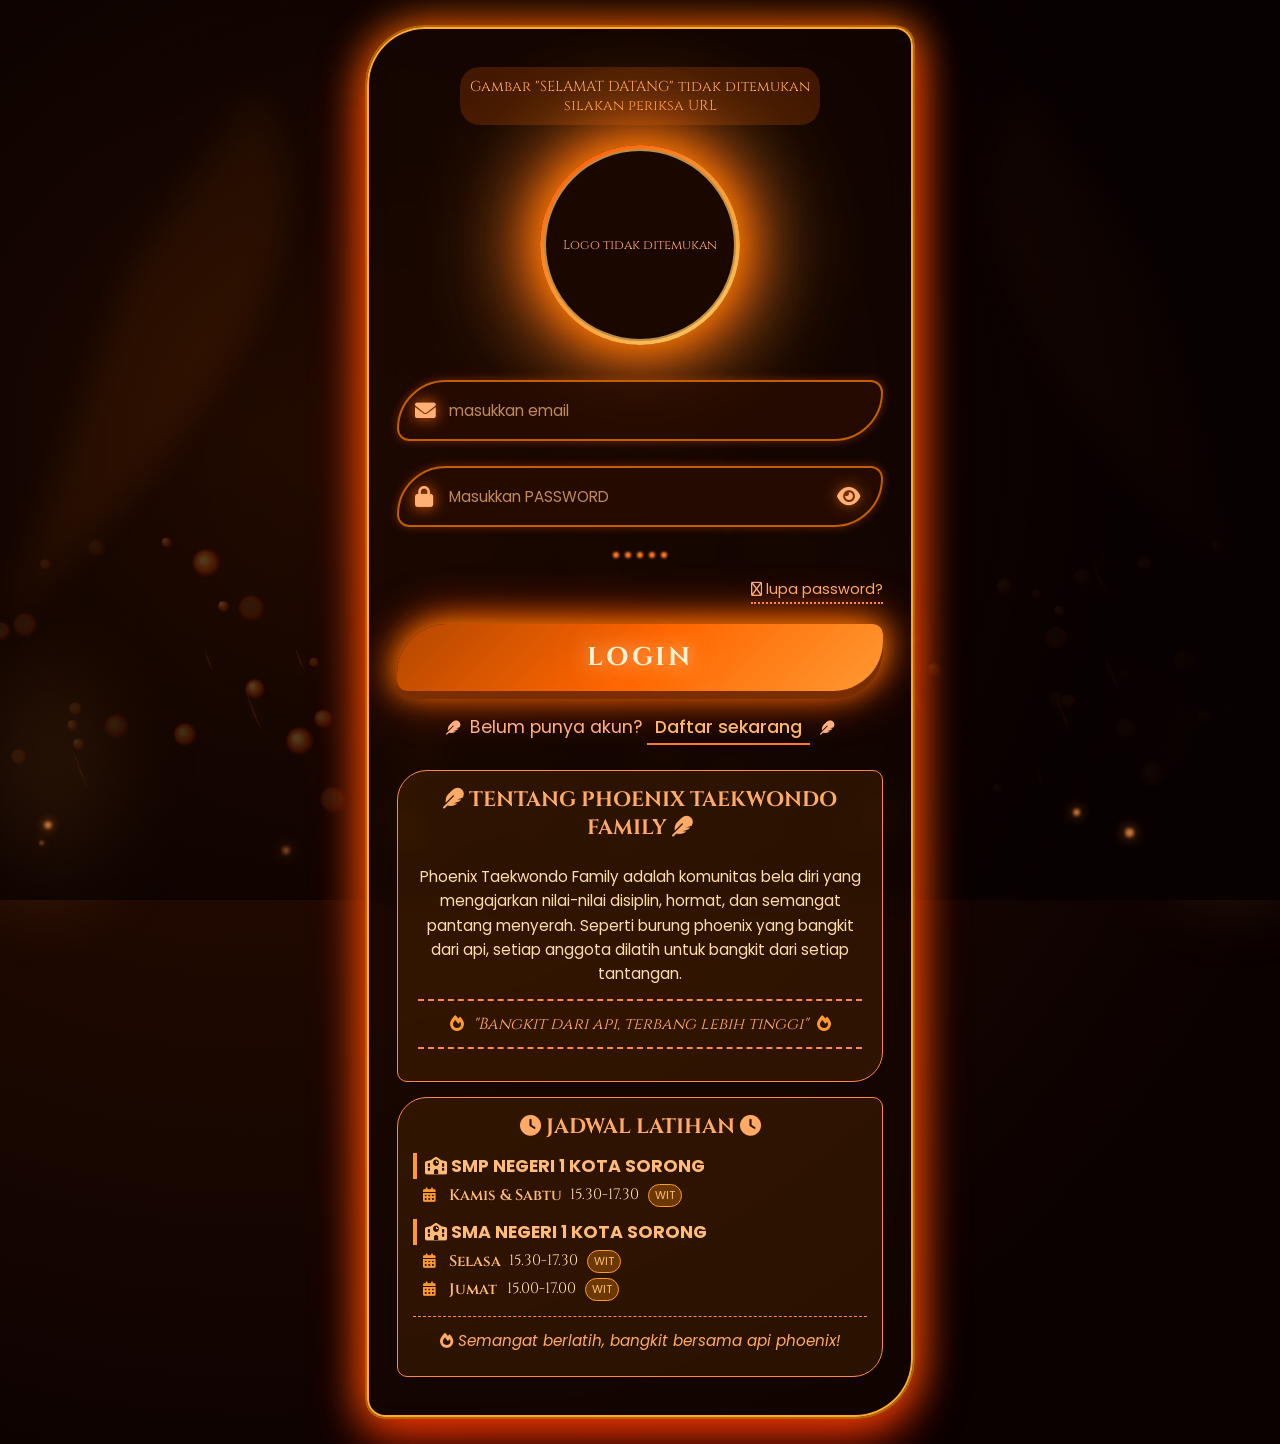
==== commit fb5699c1: "Revise school schedule and comments in index.html Updated schedule section to reflect correct school" ====
--- a/index.html
+++ b/index.html
@@ -317,7 +317,6 @@
       background: linear-gradient(145deg, #ff5500, #ff9933, #ffcc66);
       padding: 4px;
       box-shadow: 0 0 40px #ff8800, 0 0 80px #ff4400, 0 0 120px #ffaa33;
-      /* ANIMASI DIHAPUS */
       display: flex;
       align-items: center;
       justify-content: center;
@@ -667,7 +666,7 @@
       margin: 0 5px;
     }
 
-    /* JADWAL LATIHAN */
+    /* JADWAL LATIHAN - SMP DI ATAS, SMA DI BAWAH */
     .schedule-school {
       font-weight: 700;
       color: #ffbb77;
@@ -932,10 +931,23 @@
       </div>
     </div>
 
-    <!-- JADWAL LATIHAN -->
+    <!-- JADWAL LATIHAN - SMP DI ATAS, SMA DI BAWAH (POSISI DITUKAR) -->
     <div class="extra-content" style="margin-top: 15px;">
       <h3><i class="fas fa-clock"></i> JADWAL LATIHAN <i class="fas fa-clock"></i></h3>
       
+      <!-- SMP NEGERI 1 KOTA SORONG (SEKARANG DI ATAS) -->
+      <div class="schedule-school">
+        <i class="fas fa-school"></i> SMP NEGERI 1 KOTA SORONG
+      </div>
+      <div class="schedule-days">
+        <div class="schedule-item">
+          <i class="fas fa-calendar-alt"></i>
+          <span class="day">Kamis & Sabtu</span>
+          <span class="time">15.30-17.30 <span class="wit-badge">WIT</span></span>
+        </div>
+      </div>
+      
+      <!-- SMA NEGERI 1 KOTA SORONG (SEKARANG DI BAWAH) -->
       <div class="schedule-school">
         <i class="fas fa-school"></i> SMA NEGERI 1 KOTA SORONG
       </div>
@@ -949,17 +961,6 @@
           <i class="fas fa-calendar-alt"></i>
           <span class="day">Jumat</span>
           <span class="time">15.00-17.00 <span class="wit-badge">WIT</span></span>
-        </div>
-      </div>
-      
-      <div class="schedule-school">
-        <i class="fas fa-school"></i> SMP NEGERI 1 KOTA SORONG
-      </div>
-      <div class="schedule-days">
-        <div class="schedule-item">
-          <i class="fas fa-calendar-alt"></i>
-          <span class="day">Kamis & Sabtu</span>
-          <span class="time">15.30-17.30 <span class="wit-badge">WIT</span></span>
         </div>
       </div>
       
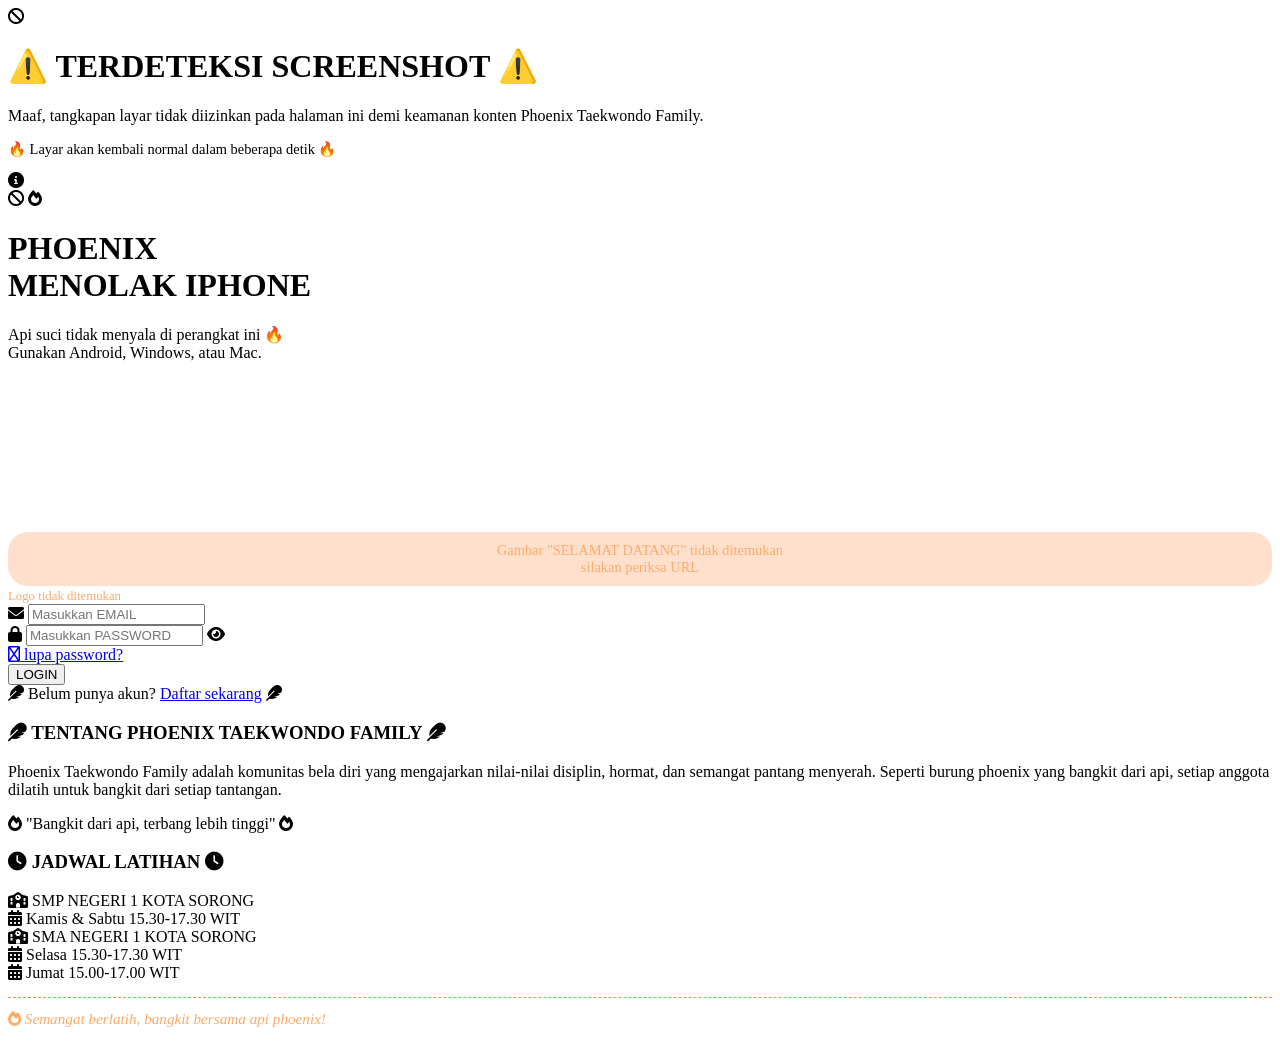
==== commit deb4371e: "Update index.html" ====
--- a/index.html
+++ b/index.html
@@ -9,7 +9,7 @@
   <meta name="robots" content="noindex, nofollow">
   
   <!-- JUDUL TAB WEB -->
-  <title>PHOENIX TAEKWONDO FAMILY</title>
+  <title>PHOENIX TAEKWONDO FAMILY | Login</title>
   
   <!-- FAVICON (LOGO SAMA) -->
   <link rel="icon" type="image/svg+xml" href="https://phoenix-taekwondo-family.vercel.app/Foto/PHOENIX%20TAEKWONDO%20FAMILY.svg">
@@ -17,817 +17,14 @@
   
   <!-- Font Awesome 6 (free) -->
   <link rel="stylesheet" href="https://cdnjs.cloudflare.com/ajax/libs/font-awesome/6.0.0-beta3/css/all.min.css">
-  <style>
-    /* Custom Cursor untuk perangkat non-touch (laptop/desktop) */
-    body {
-      cursor: url('https://phoenix-taekwondo-family.vercel.app/Foto/cursor.svg') 0 0, auto;
-    }
-    
-    /* Untuk elemen yang bisa diklik (link, button, input) */
-    a, button, .phoenix-btn, .forgot-phoenix, .back-to-login, .register-prompt a, 
-    input, .password-toggle, [role="button"], .circle-logo-wrapper {
-      cursor: url('https://phoenix-taekwondo-family.vercel.app/Foto/cursor.svg') 8 8, pointer;
-    }
-    
-    /* Proteksi dasar */
-    * {
-      margin: 0;
-      padding: 0;
-      box-sizing: border-box;
-      font-family: 'Cinzel', 'Poppins', serif;
-      -webkit-touch-callout: none;
-      -webkit-user-select: none;
-      -khtml-user-select: none;
-      -moz-user-select: none;
-      -ms-user-select: none;
-      user-select: none;
-      -webkit-tap-highlight-color: transparent;
-    }
-    
-    /* Tetap izinkan input untuk mengetik */
-    input, textarea {
-      -webkit-user-select: text;
-      -khtml-user-select: text;
-      -moz-user-select: text;
-      -ms-user-select: text;
-      user-select: text;
-    }
-    
-    /* Input email hanya huruf kecil */
-    input[type="email"] {
-      text-transform: lowercase;
-    }
-    
-    /* Input password bisa huruf besar dan kecil */
-    input[type="password"], input[type="text"].password-field {
-      text-transform: none;
-    }
-    
-    /* Untuk input tel (nomor WhatsApp) */
-    input[type="tel"] {
-      text-transform: none;
-    }
-    
-    /* Placeholder dan tulisan input dengan font normal */
-    .input-group input, .input-group input::placeholder {
-      font-family: 'Poppins', sans-serif;
-      font-weight: 400;
-      letter-spacing: normal;
-    }
-    
-    /* Tulisan "Belum punya akun?" dan "Daftar sekarang" dengan font normal */
-    .register-prompt {
-      font-family: 'Poppins', sans-serif;
-      font-weight: 400;
-      letter-spacing: normal;
-    }
-    
-    .register-prompt a {
-      font-family: 'Poppins', sans-serif;
-      font-weight: 500;
-    }
-    
-    /* Mencegah terjemahan otomatis */
-    body, .phoenix-wrapper, .phoenix-header, .input-group, .extra-content {
-      -webkit-text-size-adjust: 100%;
-      text-size-adjust: 100%;
-    }
-
-    body {
-      min-height: 100vh;
-      width: 100%;
-      background: radial-gradient(circle at 20% 30%, #2f0f00, #0a0101 80%);
-      display: flex;
-      align-items: flex-start;
-      justify-content: center;
-      position: relative;
-      overflow-y: auto;
-      overflow-x: hidden;
-      padding: 10px;
-      margin: 0;
-    }
-
-    /* CANVAS API DAN BULU */
-    #phoenixCanvas {
-      position: fixed;
-      top: 0;
-      left: 0;
-      width: 100%;
-      height: 100%;
-      z-index: 0;
-      pointer-events: none;
-      opacity: 0.9;
-    }
-
-    .dark-overlay {
-      position: fixed;
-      top: 0; left: 0; width: 100%; height: 100%;
-      background: radial-gradient(circle at 30% 50%, rgba(0,0,0,0.2) 0%, #080101 90%);
-      z-index: 1;
-      pointer-events: none;
-    }
-
-    /* ========== BLOKIR IPHONE ========== */
-    .iphone-blocker {
-      position: fixed;
-      top: 0; left: 0; width: 100%; height: 100%;
-      background: #0d0101;
-      z-index: 9999;
-      display: flex;
-      align-items: center;
-      justify-content: center;
-      padding: 20px;
-      text-align: center;
-      backdrop-filter: blur(12px);
-      -webkit-backdrop-filter: blur(12px);
-      border: 4px solid #ff4400;
-      box-shadow: 0 0 100px #ff3300 inset;
-      font-family: 'Cinzel', serif;
-      opacity: 0;
-      pointer-events: none;
-      transition: 0.3s;
-    }
-
-    .iphone-blocker.show {
-      opacity: 1;
-      pointer-events: all;
-    }
-
-    .blocker-content {
-      max-width: 90%;
-      width: 500px;
-      background: rgba(30, 8, 0, 0.9);
-      padding: 30px 20px;
-      border-radius: 60px 20px;
-      border: 3px solid #ff884d;
-      box-shadow: 0 0 80px #ff5500;
-    }
-
-    .blocker-content i {
-      font-size: clamp(3rem, 15vw, 5rem);
-      color: #ff9933;
-      margin-bottom: 15px;
-      filter: drop-shadow(0 0 20px red);
-      animation: blockerFlicker 1.5s infinite alternate;
-    }
-
-    @keyframes blockerFlicker {
-      0% { transform: scale(1); text-shadow: 0 0 10px orange; }
-      100% { transform: scale(1.1); text-shadow: 0 0 40px #ff4400, 0 0 80px #ff8800; }
-    }
-
-    .blocker-content h1 {
-      color: #ffb577;
-      font-size: clamp(1.5rem, 6vw, 2.5rem);
-      margin-bottom: 15px;
-      text-shadow: 0 0 20px #f60;
-      line-height: 1.3;
-    }
-
-    .blocker-content p {
-      color: #ffbc8c;
-      font-size: clamp(1rem, 4vw, 1.3rem);
-      border-top: 2px dashed #ff7733;
-      padding-top: 15px;
-    }
-
-    /* ========== SCREENSHOT DETECTION OVERLAY ========== */
-    .screenshot-overlay {
-      position: fixed;
-      top: 0;
-      left: 0;
-      width: 100%;
-      height: 100%;
-      background-color: black;
-      z-index: 10000;
-      display: none;
-      align-items: center;
-      justify-content: center;
-      flex-direction: column;
-      color: white;
-      font-family: 'Cinzel', serif;
-      text-align: center;
-      padding: 20px;
-      animation: fadeIn 0.3s;
-    }
-    
-    @keyframes fadeIn {
-      from { opacity: 0; }
-      to { opacity: 1; }
-    }
-    
-    .screenshot-overlay i {
-      font-size: clamp(3rem, 15vw, 5rem);
-      color: #ff4400;
-      margin-bottom: 20px;
-      filter: drop-shadow(0 0 30px red);
-      animation: warningFlicker 1.5s infinite alternate;
-    }
-    
-    @keyframes warningFlicker {
-      0% { transform: scale(1); text-shadow: 0 0 20px red; }
-      100% { transform: scale(1.1); text-shadow: 0 0 60px #ff8800, 0 0 120px #ff4400; }
-    }
-    
-    .screenshot-overlay h1 {
-      font-size: clamp(1.8rem, 7vw, 3rem);
-      margin-bottom: 15px;
-      color: #ffaa33;
-      line-height: 1.3;
-    }
-    
-    .screenshot-overlay p {
-      font-size: clamp(1rem, 4vw, 1.3rem);
-      color: #ffbb77;
-      max-width: 90%;
-      line-height: 1.6;
-    }
-
-    /* KONTAINER UTAMA LOGIN DAN FORGOT PASSWORD */
-    .phoenix-wrapper {
-      position: relative;
-      z-index: 20;
-      width: 100%;
-      max-width: min(580px, 95%);
-      background: rgba(25, 8, 0, 0.55);
-      backdrop-filter: blur(16px);
-      -webkit-backdrop-filter: blur(16px);
-      border: 2px solid rgba(255, 140, 0, 0.7);
-      border-radius: 60px 20px 60px 20px;
-      box-shadow: 0 20px 50px #ff2200b3, 0 0 0 2px #ffaa33 inset, 0 0 40px #ff7700;
-      padding: clamp(20px, 5vw, 40px) clamp(15px, 4vw, 30px);
-      transition: 0.3s;
-      animation: borderFlicker 3s infinite alternate;
-      margin: 15px auto;
-    }
-
-    @keyframes borderFlicker {
-      0% { border-color: rgba(255, 100, 0, 0.6); box-shadow: 0 15px 40px #ff3300b3, 0 0 0 2px #ff9933 inset; }
-      100% { border-color: rgba(255, 200, 0, 0.9); box-shadow: 0 25px 60px #ff6600, 0 0 0 4px #ffcc66 inset, 0 0 70px #ffaa33; }
-    }
-
-    /* HEADER */
-    .phoenix-header {
-      display: flex;
-      flex-direction: column;
-      align-items: center;
-      justify-content: center;
-      gap: 15px;
-      margin-bottom: clamp(15px, 4vh, 30px);
-    }
-
-    /* GAMBAR SELAMAT DATANG - TETAP ADA ANIMASI */
-    .welcome-image-container {
-      width: 100%;
-      display: flex;
-      justify-content: center;
-      align-items: center;
-    }
-
-    .welcome-image {
-      max-width: min(450px, 90%);
-      width: 100%;
-      height: auto;
-      filter: drop-shadow(0 0 30px #ff8800) brightness(1.2);
-      transition: 0.3s;
-      animation: welcomeGlow 2s infinite alternate;
-      pointer-events: none;
-    }
-
-    @keyframes welcomeGlow {
-      0% { filter: drop-shadow(0 0 20px #ff6600) brightness(1.1); }
-      100% { filter: drop-shadow(0 0 50px #ffaa33) brightness(1.4); }
-    }
-
-    /* AREA LOGO LINGKARAN - TIDAK ADA ANIMASI */
-    .logo-container {
-      width: 100%;
-      display: flex;
-      justify-content: center;
-      align-items: center;
-      margin: 5px 0;
-    }
-
-    .circle-logo-wrapper {
-      width: min(200px, 40vw);
-      height: min(200px, 40vw);
-      max-width: 200px;
-      max-height: 200px;
-      border-radius: 50%;
-      background: linear-gradient(145deg, #ff5500, #ff9933, #ffcc66);
-      padding: 4px;
-      box-shadow: 0 0 40px #ff8800, 0 0 80px #ff4400, 0 0 120px #ffaa33;
-      display: flex;
-      align-items: center;
-      justify-content: center;
-    }
-
-    .circle-logo {
-      width: 100%;
-      height: 100%;
-      border-radius: 50%;
-      background: #1a0700;
-      display: flex;
-      align-items: center;
-      justify-content: center;
-      overflow: hidden;
-      padding: 12px;
-      border: 2px solid rgba(255, 200, 100, 0.7);
-    }
-
-    .circle-logo img {
-      width: 100%;
-      height: 100%;
-      object-fit: contain;
-      filter: drop-shadow(0 0 15px #ffaa33) brightness(1.3);
-      transition: 0.3s;
-      pointer-events: none;
-    }
-
-    .circle-logo img:hover {
-      filter: drop-shadow(0 0 30px #ffcc66) brightness(1.5);
-      transform: scale(1.03);
-    }
-
-    /* JUDUL HALAMAN */
-    .page-title {
-      text-align: center;
-      margin-bottom: 15px;
-      color: #ffba7a;
-      font-size: clamp(1.3rem, 5vw, 1.8rem);
-      text-shadow: 0 0 15px #ff7700;
-    }
-    
-    .page-title i {
-      margin: 0 5px;
-      color: #ff9933;
-    }
-
-    /* INPUT GROUP */
-    .input-group {
-      margin-bottom: clamp(15px, 3vh, 25px);
-      position: relative;
-      width: 100%;
-    }
-
-    .input-group i:not(.password-toggle) {
-      position: absolute;
-      left: clamp(12px, 3vw, 18px);
-      top: 50%;
-      transform: translateY(-50%);
-      color: #ffb074;
-      font-size: clamp(1rem, 4vw, 1.3rem);
-      text-shadow: 0 0 15px #ff6a00;
-      z-index: 2;
-      pointer-events: none;
-    }
-
-    .input-group input {
-      width: 100%;
-      background: rgba(40, 12, 0, 0.8);
-      border: 2px solid #c06000;
-      border-radius: 60px 15px 60px 15px;
-      padding: clamp(12px, 3vh, 16px) clamp(40px, 8vw, 55px) clamp(12px, 3vh, 16px) clamp(40px, 8vw, 50px);
-      font-size: clamp(0.9rem, 3.5vw, 1rem);
-      color: #ffdec4;
-      outline: none;
-      transition: 0.25s;
-      box-shadow: 0 0 10px #ff55005e;
-      -webkit-appearance: none;
-      font-family: 'Poppins', sans-serif;
-      font-weight: 400;
-      letter-spacing: normal;
-    }
-
-    /* Input email - otomatis huruf kecil */
-    .input-group input[type="email"] {
-      text-transform: lowercase;
-    }
-    
-    /* Input password - bisa huruf besar dan kecil */
-    .input-group input[type="password"] {
-      text-transform: none;
-    }
-    
-    /* Input tel - bisa huruf besar dan kecil */
-    .input-group input[type="tel"] {
-      text-transform: none;
-    }
-
-    .input-group input:focus {
-      border-color: #ff9933;
-      background: #2f1200;
-      box-shadow: 0 0 30px #ff8800, 0 0 0 3px #ffbb77 inset;
-    }
-
-    .input-group input::placeholder {
-      color: #c08a5a;
-      font-size: clamp(0.85rem, 3vw, 0.95rem);
-      font-family: 'Poppins', sans-serif;
-      font-weight: 400;
-      letter-spacing: normal;
-    }
-
-    /* KHUSUS UNTUK PASSWORD GROUP */
-    .password-group {
-      position: relative;
-    }
-    
-    .password-toggle {
-      position: absolute;
-      right: clamp(12px, 3vw, 15px);
-      top: 50%;
-      transform: translateY(-50%);
-      color: #ffb074;
-      font-size: clamp(1rem, 4vw, 1.3rem);
-      cursor: pointer;
-      z-index: 3;
-      transition: 0.2s;
-      text-shadow: 0 0 15px #ff6a00;
-      padding: 8px;
-      border-radius: 50%;
-      display: flex;
-      align-items: center;
-      justify-content: center;
-      background: rgba(0, 0, 0, 0.2);
-    }
-    
-    .password-toggle:hover {
-      color: #ffdd99;
-      transform: translateY(-50%) scale(1.1);
-      background: rgba(255, 140, 0, 0.3);
-    }
-    
-    .password-toggle:active {
-      color: #ffffff;
-    }
-
-    /* EMBER LINE */
-    .ember-line {
-      display: flex;
-      justify-content: center;
-      gap: clamp(3px, 1.5vw, 6px);
-      margin: 10px 0 15px;
-      height: clamp(6px, 1.5vh, 10px);
-    }
-
-    .ember-line span {
-      width: clamp(3px, 1.5vw, 6px);
-      height: clamp(3px, 1.5vw, 6px);
-      background: #ff7b24;
-      border-radius: 50%;
-      filter: blur(1px);
-      animation: spark 1.2s infinite alternate;
-    }
-
-    @keyframes spark {
-      0% { transform: scale(1); opacity: 0.3; }
-      100% { transform: scale(2); opacity: 1; }
-    }
-
-    /* EXTRAS - LINK */
-    .phoenix-extras {
-      display: flex;
-      flex-direction: row;
-      justify-content: flex-end;
-      align-items: center;
-      margin: 10px 0 20px;
-      color: #ffb082;
-      font-size: clamp(0.8rem, 3.5vw, 0.9rem);
-      font-family: 'Poppins', sans-serif;
-    }
-    
-    .phoenix-extras.center {
-      justify-content: center;
-    }
-
-    .forgot-phoenix, .back-to-login {
-      color: #ffaa66;
-      text-decoration: none;
-      border-bottom: 2px dotted #ff884d;
-      white-space: nowrap;
-      cursor: pointer;
-      padding: 2px 0;
-      font-family: 'Poppins', sans-serif;
-      font-weight: 400;
-    }
-    
-    .back-to-login {
-      border-bottom: 2px dotted #ff9933;
-    }
-
-    /* TOMBOL LOGIN */
-    .phoenix-btn {
-      width: 100%;
-      background: linear-gradient(135deg, #b34700, #ff6600, #ff9933);
-      border: none;
-      padding: clamp(12px, 3.5vh, 16px) 10px;
-      border-radius: 50px 10px 50px 10px;
-      font-weight: 700;
-      font-size: clamp(1.2rem, 6vw, 1.6rem);
-      color: #fff3d6;
-      text-shadow: 0 0 20px #ffd9b3, 0 0 40px #ff7700;
-      box-shadow: 0 8px 0 #7a2e00, 0 0 30px #ff8800, 0 0 50px #ff4400;
-      cursor: pointer;
-      transition: 0.1s linear;
-      display: flex;
-      align-items: center;
-      justify-content: center;
-      letter-spacing: 3px;
-      text-transform: uppercase;
-      font-family: 'Cinzel', serif;
-    }
-
-    .phoenix-btn:active {
-      transform: translateY(6px);
-      box-shadow: 0 4px 0 #702500, 0 0 50px #ffaa33;
-    }
-    
-    .phoenix-btn.small {
-      font-size: clamp(1rem, 5vw, 1.3rem);
-      padding: clamp(10px, 3vh, 14px);
-      letter-spacing: 2px;
-    }
-
-    /* LINK DAFTAR - WHATSAPP (TULISAN NORMAL) */
-    .register-prompt {
-      text-align: center;
-      margin: 20px 0 15px;
-      color: #ffb082;
-      font-size: clamp(0.9rem, 4vw, 1.1rem);
-      font-family: 'Poppins', sans-serif;
-      font-weight: 400;
-      letter-spacing: normal;
-    }
-
-    .register-prompt a {
-      color: #ffb86b;
-      text-decoration: none;
-      font-weight: 500;
-      border-bottom: 2px solid #ff7733;
-      transition: 0.2s;
-      display: inline-block;
-      padding: 3px 8px;
-      font-family: 'Poppins', sans-serif;
-    }
-
-    .register-prompt a:hover {
-      color: #ffeedd;
-      border-bottom-color: #ffcc99;
-      text-shadow: 0 0 15px #ffaa33;
-    }
-
-    .register-prompt i {
-      margin: 0 5px;
-      font-size: 0.9rem;
-    }
-
-    /* PARTIKEL EMBER */
-    #emberContainer {
-      position: fixed;
-      width: 100%;
-      height: 100%;
-      top: 0;
-      left: 0;
-      z-index: 5;
-      pointer-events: none;
-    }
-
-    .ember {
-      position: absolute;
-      background: radial-gradient(circle, #ffdd99, #ff8833, #cc3300);
-      border-radius: 50%;
-      filter: blur(2px) drop-shadow(0 0 8px #ff9933);
-      opacity: 0.9;
-      z-index: 10;
-    }
-
-    /* feather glow samping */
-    .feather-glow {
-      position: fixed;
-      width: min(150px, 20vw);
-      height: min(250px, 40vh);
-      background: radial-gradient(ellipse, #ff993355, transparent);
-      border-radius: 50%;
-      filter: blur(40px);
-      z-index: 0;
-      pointer-events: none;
-    }
-
-    /* KONTEN TAMBAHAN */
-    .extra-content {
-      margin-top: 25px;
-      padding: 15px;
-      background: rgba(255, 140, 0, 0.1);
-      border-radius: 30px 10px;
-      border: 1px solid #ff884d;
-      color: #ffb082;
-      text-align: center;
-    }
-
-    .extra-content h3 {
-      font-size: clamp(1.1rem, 4.5vw, 1.3rem);
-      margin-bottom: 10px;
-      color: #ffaa66;
-      font-family: 'Cinzel', serif;
-    }
-
-    .extra-content p {
-      font-size: clamp(0.85rem, 3.5vw, 0.95rem);
-      line-height: 1.6;
-      margin: 8px 0;
-      font-family: 'Poppins', sans-serif;
-    }
-
-    /* Style untuk tentang phoenix */
-    .about-text {
-      text-align: center;
-      padding: 5px;
-    }
-    
-    .about-text p {
-      margin-bottom: 12px;
-      color: #ffddaa;
-    }
-    
-    .quote {
-      font-style: italic;
-      color: #ffaa66;
-      font-size: clamp(0.9rem, 4vw, 1rem);
-      border-top: 2px dashed #ff884d;
-      border-bottom: 2px dashed #ff884d;
-      padding: 12px 0;
-      margin: 12px 0;
-      font-family: 'Cinzel', serif;
-    }
-    
-    .quote i {
-      color: #ff9933;
-      margin: 0 5px;
-    }
-
-    /* JADWAL LATIHAN - SMP DI ATAS, SMA DI BAWAH */
-    .schedule-school {
-      font-weight: 700;
-      color: #ffbb77;
-      font-size: clamp(0.95rem, 4vw, 1.1rem);
-      margin: 12px 0 5px 0;
-      text-align: left;
-      border-left: 4px solid #ff9933;
-      padding-left: 8px;
-      font-family: 'Poppins', sans-serif;
-    }
-    
-    .schedule-days {
-      display: flex;
-      flex-direction: column;
-      gap: 5px;
-      margin-bottom: 12px;
-      padding-left: 10px;
-    }
-    
-    .schedule-item {
-      display: flex;
-      align-items: center;
-      gap: 8px;
-      color: #ffddaa;
-      text-align: left;
-      font-size: clamp(0.85rem, 3.5vw, 0.95rem);
-      flex-wrap: wrap;
-      font-family: 'Poppins', sans-serif;
-    }
-    
-    .schedule-item i {
-      color: #ff9933;
-      font-size: 0.9rem;
-      width: 18px;
-    }
-    
-    .schedule-item .day {
-      min-width: 50px;
-      font-weight: 600;
-      color: #ffbb77;
-    }
-    
-    .wit-badge {
-      display: inline-block;
-      background: rgba(255, 140, 0, 0.3);
-      padding: 2px 6px;
-      border-radius: 20px;
-      font-size: 0.7rem;
-      margin-left: 5px;
-      color: #ffbb77;
-      border: 1px solid #ff9933;
-      font-family: 'Poppins', sans-serif;
-    }
-
-    /* HALAMAN SEMBUNYI */
-    .hidden-page {
-      display: none;
-    }
-    
-    .visible-page {
-      display: block;
-    }
-
-    /* MEDIA QUERY SPESIFIK UNTUK HP KECIL */
-    @media (max-width: 360px) {
-      .phoenix-wrapper {
-        padding: 15px 12px;
-      }
-      
-      .circle-logo-wrapper {
-        width: 130px;
-        height: 130px;
-      }
-      
-      .welcome-image {
-        max-width: 250px;
-      }
-      
-      .schedule-item {
-        flex-direction: column;
-        align-items: flex-start;
-        gap: 3px;
-      }
-      
-      .schedule-item i {
-        display: none;
-      }
-      
-      .day {
-        min-width: auto;
-      }
-    }
-
-    /* LANDSCAPE HP */
-    @media (max-height: 500px) and (orientation: landscape) {
-      body {
-        padding: 5px;
-      }
-      
-      .phoenix-wrapper {
-        max-width: 90%;
-        padding: 12px 15px;
-        margin: 10px auto;
-      }
-      
-      .phoenix-header {
-        gap: 8px;
-        margin-bottom: 10px;
-      }
-      
-      .circle-logo-wrapper {
-        width: 80px;
-        height: 80px;
-      }
-      
-      .welcome-image {
-        max-width: 200px;
-      }
-      
-      .input-group {
-        margin-bottom: 10px;
-      }
-      
-      .extra-content {
-        margin-top: 15px;
-        padding: 10px;
-      }
-    }
-
-    /* TABLET */
-    @media (min-width: 600px) and (max-width: 900px) {
-      .phoenix-wrapper {
-        max-width: 550px;
-      }
-      
-      .circle-logo-wrapper {
-        width: 180px;
-        height: 180px;
-      }
-    }
-
-    /* LAPTOP DAN DESKTOP */
-    @media (min-width: 901px) {
-      .phoenix-wrapper {
-        max-width: 550px;
-      }
-      
-      .circle-logo-wrapper {
-        width: 200px;
-        height: 200px;
-      }
-    }
-    
-    /* Untuk perangkat touch (HP/Tablet) - mengembalikan cursor default */
-    @media (hover: none) and (pointer: coarse) {
-      body, a, button, .phoenix-btn, .forgot-phoenix, .back-to-login, .register-prompt a, 
-      input, .password-toggle, [role="button"], .circle-logo-wrapper {
-        cursor: default !important;
-      }
-    }
-  </style>
+  
+  <!-- CSS External -->
+  <link rel="stylesheet" href="https://phoenix-taekwondo-family.vercel.app/CSS/style.css">
+  
+  <!-- Google Fonts -->
+  <link rel="preconnect" href="https://fonts.googleapis.com">
+  <link rel="preconnect" href="https://fonts.gstatic.com" crossorigin>
+  <link href="https://fonts.googleapis.com/css2?family=Cinzel:wght@500;700;900&family=Poppins:wght@300;400;500;700&display=swap" rel="stylesheet">
 </head>
 <body>
 
@@ -837,6 +34,12 @@
     <h1>⚠️ TERDETEKSI SCREENSHOT ⚠️</h1>
     <p>Maaf, tangkapan layar tidak diizinkan pada halaman ini demi keamanan konten Phoenix Taekwondo Family.</p>
     <p style="margin-top: 15px; font-size: 0.9rem;">🔥 Layar akan kembali normal dalam beberapa detik 🔥</p>
+  </div>
+
+  <!-- NOTIFICATION -->
+  <div id="notification" class="notification">
+    <i class="fas fa-info-circle"></i>
+    <span id="notificationMessage"></span>
   </div>
 
   <!-- BLOCKER IPHONE -->
@@ -859,7 +62,7 @@
   <div class="feather-glow" style="right: -30px; bottom: 0;"></div>
 
   <!-- ========== HALAMAN LOGIN ========== -->
-  <div id="loginPage" class="phoenix-wrapper visible-page">
+  <div class="phoenix-wrapper">
     <div class="phoenix-header">
       
       <!-- GAMBAR SELAMAT DATANG -->
@@ -904,7 +107,7 @@
 
       <!-- LINK LUPA PASSWORD -->
       <div class="phoenix-extras">
-        <a href="#" class="forgot-phoenix" id="forgotPasswordLink"><i class="fa-regular fa-fire-flame-curved"></i> lupa password?</a>
+        <a href="forgot-password.html" class="forgot-phoenix"><i class="fa-regular fa-fire-flame-curved"></i> lupa password?</a>
       </div>
 
       <!-- TOMBOL LOGIN -->
@@ -931,11 +134,11 @@
       </div>
     </div>
 
-    <!-- JADWAL LATIHAN - SMP DI ATAS, SMA DI BAWAH (POSISI DITUKAR) -->
+    <!-- JADWAL LATIHAN - SMP DI ATAS, SMA DI BAWAH -->
     <div class="extra-content" style="margin-top: 15px;">
       <h3><i class="fas fa-clock"></i> JADWAL LATIHAN <i class="fas fa-clock"></i></h3>
       
-      <!-- SMP NEGERI 1 KOTA SORONG (SEKARANG DI ATAS) -->
+      <!-- SMP NEGERI 1 KOTA SORONG (DI ATAS) -->
       <div class="schedule-school">
         <i class="fas fa-school"></i> SMP NEGERI 1 KOTA SORONG
       </div>
@@ -947,7 +150,7 @@
         </div>
       </div>
       
-      <!-- SMA NEGERI 1 KOTA SORONG (SEKARANG DI BAWAH) -->
+      <!-- SMA NEGERI 1 KOTA SORONG (DI BAWAH) -->
       <div class="schedule-school">
         <i class="fas fa-school"></i> SMA NEGERI 1 KOTA SORONG
       </div>
@@ -970,397 +173,7 @@
     </div>
   </div>
 
-  <!-- ========== HALAMAN LUPA PASSWORD ========== -->
-  <div id="forgotPasswordPage" class="phoenix-wrapper hidden-page">
-    <div class="phoenix-header">
-      
-      <!-- GAMBAR SELAMAT DATANG (TETAP) -->
-      <div class="welcome-image-container">
-        <img class="welcome-image" 
-             src="https://phoenix-taekwondo-family.vercel.app/Foto/SELAMAT%20DATANG.svg" 
-             alt="Selamat Datang"
-             onerror="this.style.display='none'; this.nextElementSibling.style.display='block';">
-        <div style="display: none; color: #ffaa66; font-size: 0.9rem; text-align: center; padding: 10px; background: rgba(255,100,0,0.2); border-radius: 20px;">
-          Gambar "SELAMAT DATANG" tidak ditemukan
-        </div>
-      </div>
-      
-      <!-- LOGO LINGKARAN (TETAP) -->
-      <div class="logo-container">
-        <div class="circle-logo-wrapper">
-          <div class="circle-logo">
-            <img src="https://phoenix-taekwondo-family.vercel.app/Foto/PHOENIX%20TAEKWONDO%20FAMILY.svg" 
-                 alt="Phoenix Taekwondo Family Logo"
-                 onerror="this.style.display='none'; this.parentElement.innerHTML='<span style=color:#ffaa66;font-size:0.8rem;>Logo tidak ditemukan</span>';">
-          </div>
-        </div>
-      </div>
-      
-      <!-- JUDUL HALAMAN -->
-      <div class="page-title">
-        <i class="fas fa-fire"></i> LUPA PASSWORD <i class="fas fa-fire"></i>
-      </div>
-    </div>
-
-    <form action="#" method="post" id="forgotPasswordForm">
-      <!-- INPUT EMAIL -->
-      <div class="input-group">
-        <i class="fas fa-envelope"></i>
-        <input type="email" placeholder="Masukkan EMAIL" required>
-      </div>
-
-      <!-- INPUT NOMOR WHATSAPP -->
-      <div class="input-group">
-        <i class="fab fa-whatsapp"></i>
-        <input type="tel" placeholder="Masukkan Nomor WhatsApp" required>
-      </div>
-
-      <div class="ember-line">
-        <span></span><span></span><span></span><span></span><span></span>
-      </div>
-
-      <!-- TOMBOL KIRIM -->
-      <button type="submit" class="phoenix-btn small">
-        KIRIM
-      </button>
-      
-      <!-- LINK KEMBALI KE LOGIN -->
-      <div class="phoenix-extras center" style="margin-top: 20px;">
-        <a href="#" class="back-to-login" id="backToLoginLink"><i class="fas fa-arrow-left"></i> Kembali ke Login</a>
-      </div>
-    </form>
-  </div>
-
-  <script>
-    (function() {
-      // ========== MENCEGAH GOOGLE TRANSLATE ==========
-      document.documentElement.setAttribute('translate', 'no');
-      document.body.setAttribute('translate', 'no');
-      
-      if (typeof chrome !== 'undefined' && chrome.translate) {
-        chrome.translate = null;
-      }
-      
-      document.addEventListener('DOMContentLoaded', function() {
-        const meta = document.createElement('meta');
-        meta.name = 'google';
-        meta.content = 'notranslate';
-        document.head.appendChild(meta);
-      });
-      
-      // ========== PROTEKSI INSPECT, KLIK KANAN, COPY ==========
-      
-      document.addEventListener('contextmenu', function(e) {
-        e.preventDefault();
-        return false;
-      });
-      
-      document.addEventListener('keydown', function(e) {
-        if (e.key === 'F12' || 
-            (e.ctrlKey && e.shiftKey && (e.key === 'I' || e.key === 'i' || e.key === 'J' || e.key === 'j')) ||
-            (e.ctrlKey && (e.key === 'U' || e.key === 'u')) ||
-            (e.ctrlKey && (e.key === 'S' || e.key === 's'))) {
-          e.preventDefault();
-          return false;
-        }
-        
-        if (e.ctrlKey && (e.key === 'C' || e.key === 'c')) {
-          if (!(document.activeElement.tagName === 'INPUT' || document.activeElement.tagName === 'TEXTAREA')) {
-            e.preventDefault();
-            return false;
-          }
-        }
-      });
-      
-      document.addEventListener('selectstart', function(e) {
-        if (!(e.target.tagName === 'INPUT' || e.target.tagName === 'TEXTAREA')) {
-          e.preventDefault();
-          return false;
-        }
-      });
-      
-      document.addEventListener('dragstart', function(e) {
-        e.preventDefault();
-        return false;
-      });
-      
-      document.addEventListener('copy', function(e) {
-        if (!(document.activeElement.tagName === 'INPUT' || document.activeElement.tagName === 'TEXTAREA')) {
-          e.preventDefault();
-          return false;
-        }
-      });
-      
-      setInterval(function() {
-        const widthThreshold = window.outerWidth - window.innerWidth > 160;
-        const heightThreshold = window.outerHeight - window.innerHeight > 160;
-        
-        if (widthThreshold || heightThreshold) {
-          document.body.innerHTML = '<div style="position:fixed; top:0; left:0; width:100%; height:100%; background:black; color:#ff4400; display:flex; align-items:center; justify-content:center; font-family:Cinzel; text-align:center; padding:20px;"><h1>🚫 DevTools terdeteksi! Halaman ini dilindungi.</h1></div>';
-        }
-      }, 1000);
-      
-      // ========== DETEKSI SCREENSHOT ==========
-      const screenshotOverlay = document.getElementById('screenshotOverlay');
-      let screenshotTimer = null;
-      
-      function showScreenshotWarning() {
-        if (screenshotOverlay) {
-          screenshotOverlay.style.display = 'flex';
-          
-          if (screenshotTimer) clearTimeout(screenshotTimer);
-          screenshotTimer = setTimeout(function() {
-            screenshotOverlay.style.display = 'none';
-          }, 3000);
-        }
-      }
-      
-      document.addEventListener('keydown', function(e) {
-        if (e.key === 'PrintScreen' || e.code === 'PrintScreen' ||
-            (e.metaKey && e.shiftKey && e.key === 's') ||
-            (e.ctrlKey && e.shiftKey && e.key === 's') ||
-            (e.metaKey && e.shiftKey && (e.key === '3' || e.key === '4' || e.key === '5'))) {
-          showScreenshotWarning();
-          e.preventDefault();
-          return false;
-        }
-      });
-      
-      document.addEventListener('visibilitychange', function() {
-        if (document.hidden) {
-          sessionStorage.setItem('screenshot_risk', 'true');
-        } else {
-          if (sessionStorage.getItem('screenshot_risk') === 'true') {
-            showScreenshotWarning();
-            sessionStorage.removeItem('screenshot_risk');
-          }
-        }
-      });
-      
-      // ========== BLOKIR IPHONE ==========
-      function isiPhone() {
-        return /iPhone/.test(navigator.userAgent) && !/iPad/.test(navigator.userAgent);
-      }
-
-      window.addEventListener('load', function() {
-        const blocker = document.getElementById('iphoneBlocker');
-        if (isiPhone()) {
-          blocker.classList.add('show');
-          document.body.style.overflow = 'hidden';
-        } else {
-          blocker.style.display = 'none';
-        }
-      });
-
-      // ========== SHOW/HIDE PASSWORD ==========
-      const togglePassword = document.getElementById('togglePassword');
-      const passwordField = document.getElementById('passwordField');
-      
-      if (togglePassword && passwordField) {
-        function togglePasswordVisibility() {
-          const type = passwordField.getAttribute('type') === 'password' ? 'text' : 'password';
-          passwordField.setAttribute('type', type);
-          togglePassword.classList.toggle('fa-eye');
-          togglePassword.classList.toggle('fa-eye-slash');
-          passwordField.focus();
-        }
-        
-        togglePassword.addEventListener('click', function(e) {
-          e.preventDefault();
-          e.stopPropagation();
-          togglePasswordVisibility();
-        });
-      }
-
-      // ========== SWITCH ANTARA HALAMAN ==========
-      const loginPage = document.getElementById('loginPage');
-      const forgotPage = document.getElementById('forgotPasswordPage');
-      const forgotLink = document.getElementById('forgotPasswordLink');
-      const backLink = document.getElementById('backToLoginLink');
-      
-      if (forgotLink) {
-        forgotLink.addEventListener('click', function(e) {
-          e.preventDefault();
-          loginPage.classList.remove('visible-page');
-          loginPage.classList.add('hidden-page');
-          forgotPage.classList.remove('hidden-page');
-          forgotPage.classList.add('visible-page');
-          window.scrollTo(0, 0);
-        });
-      }
-      
-      if (backLink) {
-        backLink.addEventListener('click', function(e) {
-          e.preventDefault();
-          forgotPage.classList.remove('visible-page');
-          forgotPage.classList.add('hidden-page');
-          loginPage.classList.remove('hidden-page');
-          loginPage.classList.add('visible-page');
-          window.scrollTo(0, 0);
-        });
-      }
-
-      // ========== CANVAS PHOENIX ==========
-      const canvas = document.getElementById('phoenixCanvas');
-      const ctx = canvas.getContext('2d');
-      let width, height;
-
-      let particles = [];
-      const PARTICLE_COUNT = 100;
-
-      function initCanvas() {
-        width = window.innerWidth;
-        height = window.innerHeight;
-        canvas.width = width;
-        canvas.height = height;
-
-        particles = [];
-        for (let i = 0; i < PARTICLE_COUNT; i++) {
-          const isFeather = i % 4 === 0;
-          particles.push({
-            x: Math.random() * width,
-            y: height * 0.6 + Math.random() * height * 0.3,
-            size: isFeather ? Math.random() * 25 + 10 : Math.random() * 10 + 3,
-            speedY: Math.random() * 1.2 + 0.4,
-            speedX: (Math.random() - 0.5) * 0.6,
-            opacity: Math.random() * 0.4 + 0.2,
-            isFeather: isFeather,
-            angle: Math.random() * Math.PI * 2,
-          });
-        }
-      }
-
-      function drawPhoenix() {
-        ctx.clearRect(0, 0, width, height);
-
-        ctx.save();
-        ctx.filter = 'blur(15px)';
-        ctx.globalAlpha = 0.15;
-        ctx.fillStyle = '#ff7700';
-        ctx.beginPath();
-        ctx.moveTo(0, height*0.7);
-        ctx.quadraticCurveTo(width*0.3, height*0.3, width*0.2, height*0.1);
-        ctx.lineTo(width*0.1, height*0.3);
-        ctx.fill();
-        ctx.beginPath();
-        ctx.moveTo(width, height*0.7);
-        ctx.quadraticCurveTo(width*0.7, height*0.3, width*0.8, height*0.1);
-        ctx.lineTo(width*0.9, height*0.3);
-        ctx.fill();
-        ctx.restore();
-
-        for (let p of particles) {
-          p.y -= p.speedY;
-          p.x += p.speedX * 0.5 + Math.sin(Date.now() * 0.002 + p.y) * 0.1;
-
-          if (p.y + p.size < 0 || p.x < -30 || p.x > width + 30) {
-            p.y = height - Math.random() * height * 0.3;
-            p.x = Math.random() * width;
-            p.size = p.isFeather ? Math.random() * 25 + 12 : Math.random() * 10 + 4;
-            p.opacity = Math.random() * 0.3 + 0.2;
-          }
-
-          let flicker = 0.7 + 0.3 * Math.sin(Date.now() * 0.008 + p.x);
-
-          if (!p.isFeather) {
-            ctx.beginPath();
-            let grad = ctx.createRadialGradient(p.x-3, p.y-3, p.size*0.2, p.x, p.y, p.size*1.2);
-            grad.addColorStop(0, `rgba(255, 200, 100, ${p.opacity * flicker})`);
-            grad.addColorStop(0.6, `rgba(255, 80, 0, ${p.opacity * 0.7})`);
-            grad.addColorStop(1, 'rgba(150, 20, 0, 0)');
-            ctx.fillStyle = grad;
-            ctx.arc(p.x, p.y, p.size * 1.1, 0, Math.PI*2);
-            ctx.fill();
-          } else {
-            ctx.save();
-            ctx.translate(p.x, p.y);
-            ctx.rotate(p.angle + Date.now() * 0.001);
-            ctx.beginPath();
-            ctx.moveTo(0, 0);
-            ctx.quadraticCurveTo(p.size*0.7, -p.size*0.4, p.size*1.2, -p.size*0.7);
-            ctx.lineTo(p.size*0.8, -p.size*0.4);
-            ctx.closePath();
-            let fGrad = ctx.createLinearGradient(0, 0, p.size, -p.size);
-            fGrad.addColorStop(0, `rgba(255, 170, 70, ${p.opacity})`);
-            fGrad.addColorStop(1, `rgba(255, 60, 0, ${p.opacity*0.6})`);
-            ctx.fillStyle = fGrad;
-            ctx.shadowColor = '#ffaa33';
-            ctx.shadowBlur = 10;
-            ctx.fill();
-            ctx.restore();
-          }
-        }
-        requestAnimationFrame(drawPhoenix);
-      }
-
-      const emberContainer = document.getElementById('emberContainer');
-      const EMBER_COUNT = 25;
-
-      function createEmbers() {
-        for (let i = 0; i < EMBER_COUNT; i++) {
-          const ember = document.createElement('div');
-          ember.className = 'ember';
-          ember.style.width = (Math.random() * 10 + 2) + 'px';
-          ember.style.height = ember.style.width;
-          ember.style.left = Math.random() * 100 + '%';
-          ember.style.bottom = '0px';
-          emberContainer.appendChild(ember);
-          
-          animateEmber(ember);
-        }
-      }
-
-      function animateEmber(el) {
-        let x = parseFloat(el.style.left) / 100 * window.innerWidth;
-        let y = window.innerHeight - 15;
-        let speedY = Math.random() * 1.8 + 1;
-        let speedX = (Math.random() - 0.5) * 0.8;
-        let opacity = 0.7;
-
-        function move() {
-          y -= speedY;
-          x += speedX + (Math.random() - 0.5) * 0.2;
-
-          if (y < window.innerHeight * 0.2) opacity -= 0.01;
-          if (opacity <= 0.02 || y < -20 || x < -20 || x > window.innerWidth + 20) {
-            y = window.innerHeight - 20 - Math.random() * 40;
-            x = Math.random() * window.innerWidth;
-            opacity = 0.5 + Math.random() * 0.3;
-            speedY = Math.random() * 1.8 + 1;
-          }
-
-          el.style.transform = `translate(${x}px, ${-window.innerHeight + y}px) scale(${0.6 + Math.random()*0.4})`;
-          el.style.opacity = opacity;
-
-          requestAnimationFrame(move);
-        }
-        requestAnimationFrame(move);
-      }
-
-      window.addEventListener('resize', function() {
-        initCanvas();
-      });
-
-      initCanvas();
-      drawPhoenix();
-      createEmbers();
-
-      document.getElementById('loginForm').addEventListener('submit', function(e) {
-        e.preventDefault();
-        alert('🔥 Login berhasil! (Demo)');
-      });
-      
-      document.getElementById('forgotPasswordForm').addEventListener('submit', function(e) {
-        e.preventDefault();
-        alert('📱 Permintaan reset password telah dikirim! (Demo)');
-      });
-
-    })();
-  </script>
-
-  <!-- fonts -->
-  <link rel="preconnect" href="https://fonts.googleapis.com">
-  <link rel="preconnect" href="https://fonts.gstatic.com" crossorigin>
-  <link href="https://fonts.googleapis.com/css2?family=Cinzel:wght@500;700;900&family=Poppins:wght@300;400;500;700&display=swap" rel="stylesheet">
+  <!-- JavaScript External -->
+  <script src="https://phoenix-taekwondo-family.vercel.app/JS/JavaScript.js"></script>
 </body>
 </html>
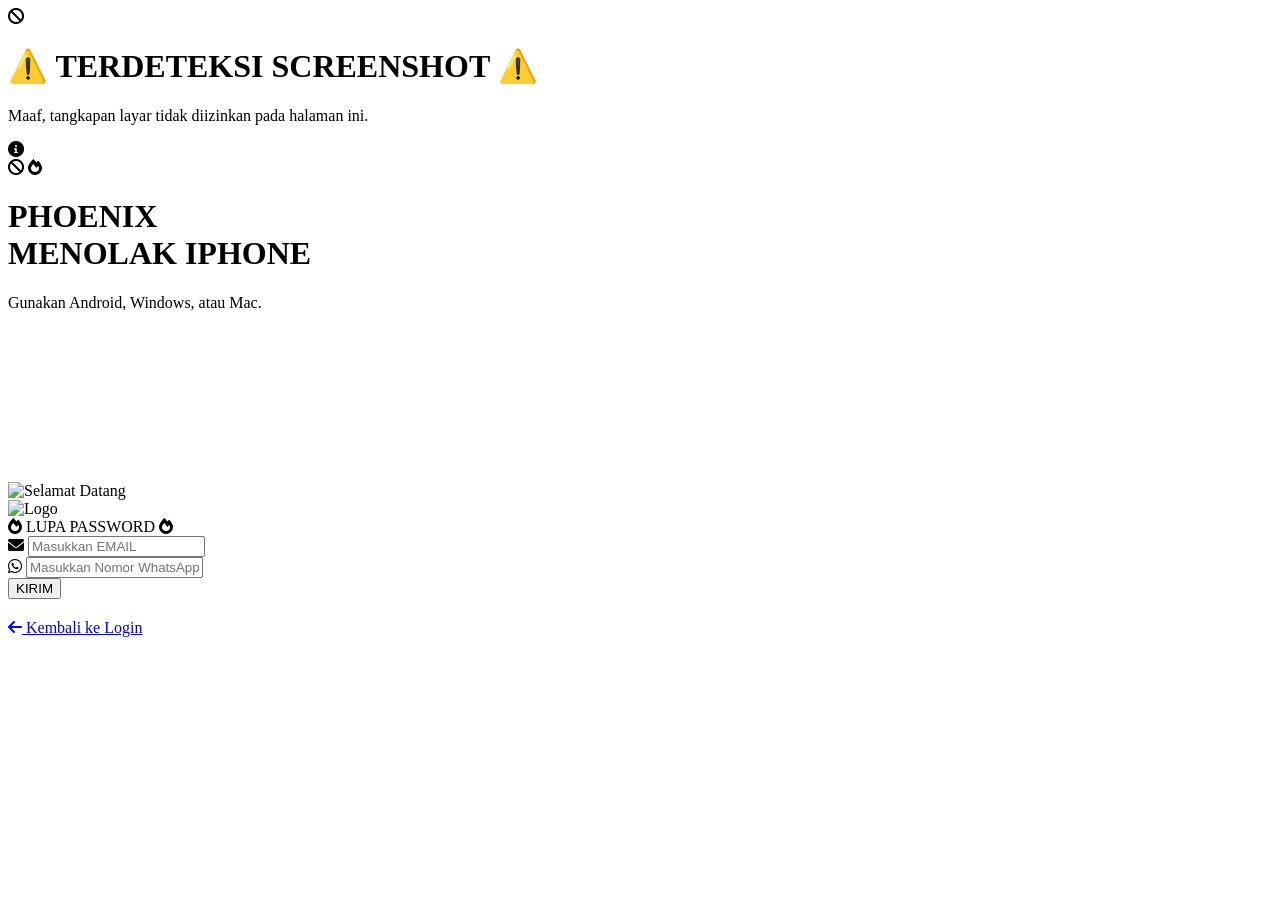
==== commit d171ac24: "Update index.html" ====
--- a/index.html
+++ b/index.html
@@ -3,37 +3,28 @@
 <head>
   <meta charset="UTF-8">
   <meta name="viewport" content="width=device-width, initial-scale=1.0, maximum-scale=1.0, user-scalable=yes">
-  <!-- Mencegah Google Translate -->
   <meta name="google" content="notranslate">
-  <meta name="google-translate-customization" content="notranslate">
-  <meta name="robots" content="noindex, nofollow">
+  <title>Lupa Password - PHOENIX TAEKWONDO FAMILY</title>
   
-  <!-- JUDUL TAB WEB -->
-  <title>PHOENIX TAEKWONDO FAMILY | Login</title>
+  <!-- Favicon -->
+  <link rel="icon" type="image/svg+xml" href="https://phoenix-taekwondo-family.vercel.app/Foto/PHOENIX%20TAEKWONDO%20FAMILY.svg">
   
-  <!-- FAVICON (LOGO SAMA) -->
-  <link rel="icon" type="image/svg+xml" href="https://phoenix-taekwondo-family.vercel.app/Foto/PHOENIX%20TAEKWONDO%20FAMILY.svg">
-  <link rel="apple-touch-icon" href="https://phoenix-taekwondo-family.vercel.app/Foto/PHOENIX%20TAEKWONDO%20FAMILY.svg">
-  
-  <!-- Font Awesome 6 (free) -->
+  <!-- Font Awesome -->
   <link rel="stylesheet" href="https://cdnjs.cloudflare.com/ajax/libs/font-awesome/6.0.0-beta3/css/all.min.css">
   
-  <!-- CSS External -->
+  <!-- Google Fonts -->
+  <link href="https://fonts.googleapis.com/css2?family=Cinzel:wght@500;700;900&family=Poppins:wght@300;400;500;700&display=swap" rel="stylesheet">
+  
+  <!-- CSS Utama (sama dengan halaman login) -->
   <link rel="stylesheet" href="https://phoenix-taekwondo-family.vercel.app/CSS/style.css">
-  
-  <!-- Google Fonts -->
-  <link rel="preconnect" href="https://fonts.googleapis.com">
-  <link rel="preconnect" href="https://fonts.gstatic.com" crossorigin>
-  <link href="https://fonts.googleapis.com/css2?family=Cinzel:wght@500;700;900&family=Poppins:wght@300;400;500;700&display=swap" rel="stylesheet">
 </head>
 <body>
 
-  <!-- SCREENSHOT DETECTION OVERLAY -->
+  <!-- SCREENSHOT OVERLAY -->
   <div id="screenshotOverlay" class="screenshot-overlay">
     <i class="fas fa-ban"></i>
     <h1>⚠️ TERDETEKSI SCREENSHOT ⚠️</h1>
-    <p>Maaf, tangkapan layar tidak diizinkan pada halaman ini demi keamanan konten Phoenix Taekwondo Family.</p>
-    <p style="margin-top: 15px; font-size: 0.9rem;">🔥 Layar akan kembali normal dalam beberapa detik 🔥</p>
+    <p>Maaf, tangkapan layar tidak diizinkan pada halaman ini.</p>
   </div>
 
   <!-- NOTIFICATION -->
@@ -42,138 +33,61 @@
     <span id="notificationMessage"></span>
   </div>
 
-  <!-- BLOCKER IPHONE -->
+  <!-- IPHONE BLOCKER -->
   <div class="iphone-blocker" id="iphoneBlocker">
     <div class="blocker-content">
       <i class="fas fa-ban"></i>
       <i class="fas fa-fire"></i>
       <h1>PHOENIX<br>MENOLAK IPHONE</h1>
-      <p>Api suci tidak menyala di perangkat ini 🔥<br>Gunakan Android, Windows, atau Mac.</p>
+      <p>Gunakan Android, Windows, atau Mac.</p>
     </div>
   </div>
 
+  <!-- CANVAS BACKGROUND -->
   <canvas id="phoenixCanvas"></canvas>
   <div class="dark-overlay"></div>
-
   <div id="emberContainer"></div>
-
-  <!-- sayap kiri kanan background -->
   <div class="feather-glow" style="left: -30px; bottom: 0;"></div>
   <div class="feather-glow" style="right: -30px; bottom: 0;"></div>
 
-  <!-- ========== HALAMAN LOGIN ========== -->
-  <div class="phoenix-wrapper">
+  <!-- HALAMAN LUPA PASSWORD -->
+  <div id="forgotPasswordPage" class="phoenix-wrapper visible-page">
     <div class="phoenix-header">
-      
-      <!-- GAMBAR SELAMAT DATANG -->
       <div class="welcome-image-container">
-        <img class="welcome-image" 
-             src="https://phoenix-taekwondo-family.vercel.app/Foto/SELAMAT%20DATANG.svg" 
-             alt="Selamat Datang"
-             onerror="this.style.display='none'; this.nextElementSibling.style.display='block';">
-        <div style="display: none; color: #ffaa66; font-size: 0.9rem; text-align: center; padding: 10px; background: rgba(255,100,0,0.2); border-radius: 20px;">
-          Gambar "SELAMAT DATANG" tidak ditemukan<br>silakan periksa URL
-        </div>
+        <img class="welcome-image" src="https://phoenix-taekwondo-family.vercel.app/Foto/SELAMAT%20DATANG.svg" alt="Selamat Datang">
       </div>
-      
-      <!-- LOGO LINGKARAN - TANPA ANIMASI -->
       <div class="logo-container">
         <div class="circle-logo-wrapper">
           <div class="circle-logo">
-            <img src="https://phoenix-taekwondo-family.vercel.app/Foto/PHOENIX%20TAEKWONDO%20FAMILY.svg" 
-                 alt="Phoenix Taekwondo Family Logo"
-                 onerror="this.style.display='none'; this.parentElement.innerHTML='<span style=color:#ffaa66;font-size:0.8rem;>Logo tidak ditemukan</span>';">
+            <img src="https://phoenix-taekwondo-family.vercel.app/Foto/PHOENIX%20TAEKWONDO%20FAMILY.svg" alt="Logo">
           </div>
         </div>
       </div>
+      <div class="page-title">
+        <i class="fas fa-fire"></i> LUPA PASSWORD <i class="fas fa-fire"></i>
+      </div>
     </div>
 
-    <form action="#" method="post" id="loginForm">
+    <form id="forgotPasswordForm">
       <div class="input-group">
         <i class="fas fa-envelope"></i>
-        <input type="email" placeholder="Masukkan EMAIL" required>
+        <input type="email" id="resetEmail" placeholder="Masukkan EMAIL" required>
       </div>
-
-      <!-- PASSWORD GROUP DENGAN SHOW/HIDE DI POJOK KANAN -->
-      <div class="input-group password-group">
-        <i class="fas fa-lock"></i>
-        <input type="password" placeholder="Masukkan PASSWORD" id="passwordField" required>
-        <i class="fas fa-eye password-toggle" id="togglePassword"></i>
+      <div class="input-group">
+        <i class="fab fa-whatsapp"></i>
+        <input type="tel" id="resetPhone" placeholder="Masukkan Nomor WhatsApp" required>
       </div>
-
       <div class="ember-line">
         <span></span><span></span><span></span><span></span><span></span>
       </div>
-
-      <!-- LINK LUPA PASSWORD -->
-      <div class="phoenix-extras">
-        <a href="forgot-password.html" class="forgot-phoenix"><i class="fa-regular fa-fire-flame-curved"></i> lupa password?</a>
+      <button type="submit" class="phoenix-btn small" id="sendResetBtn">KIRIM</button>
+      <div class="phoenix-extras center" style="margin-top: 20px;">
+        <a href="index.html" class="back-to-login"><i class="fas fa-arrow-left"></i> Kembali ke Login</a>
       </div>
-
-      <!-- TOMBOL LOGIN -->
-      <button type="submit" class="phoenix-btn">
-        LOGIN
-      </button>
     </form>
-
-    <!-- REGISTER PROMPT DENGAN LINK WHATSAPP (TULISAN NORMAL) -->
-    <div class="register-prompt">
-      <i class="fas fa-feather"></i>
-      Belum punya akun? <a href="https://wa.me/628124587945" target="_blank" rel="noopener noreferrer">Daftar sekarang</a>
-      <i class="fas fa-feather"></i>
-    </div>
-
-    <!-- KONTEN TENTANG PHOENIX TAEKWONDO FAMILY -->
-    <div class="extra-content">
-      <h3><i class="fas fa-feather"></i> TENTANG PHOENIX TAEKWONDO FAMILY <i class="fas fa-feather"></i></h3>
-      <div class="about-text">
-        <p>Phoenix Taekwondo Family adalah komunitas bela diri yang mengajarkan nilai-nilai disiplin, hormat, dan semangat pantang menyerah. Seperti burung phoenix yang bangkit dari api, setiap anggota dilatih untuk bangkit dari setiap tantangan.</p>
-        <div class="quote">
-          <i class="fas fa-fire"></i> "Bangkit dari api, terbang lebih tinggi" <i class="fas fa-fire"></i>
-        </div>
-      </div>
-    </div>
-
-    <!-- JADWAL LATIHAN - SMP DI ATAS, SMA DI BAWAH -->
-    <div class="extra-content" style="margin-top: 15px;">
-      <h3><i class="fas fa-clock"></i> JADWAL LATIHAN <i class="fas fa-clock"></i></h3>
-      
-      <!-- SMP NEGERI 1 KOTA SORONG (DI ATAS) -->
-      <div class="schedule-school">
-        <i class="fas fa-school"></i> SMP NEGERI 1 KOTA SORONG
-      </div>
-      <div class="schedule-days">
-        <div class="schedule-item">
-          <i class="fas fa-calendar-alt"></i>
-          <span class="day">Kamis & Sabtu</span>
-          <span class="time">15.30-17.30 <span class="wit-badge">WIT</span></span>
-        </div>
-      </div>
-      
-      <!-- SMA NEGERI 1 KOTA SORONG (DI BAWAH) -->
-      <div class="schedule-school">
-        <i class="fas fa-school"></i> SMA NEGERI 1 KOTA SORONG
-      </div>
-      <div class="schedule-days">
-        <div class="schedule-item">
-          <i class="fas fa-calendar-alt"></i>
-          <span class="day">Selasa</span>
-          <span class="time">15.30-17.30 <span class="wit-badge">WIT</span></span>
-        </div>
-        <div class="schedule-item">
-          <i class="fas fa-calendar-alt"></i>
-          <span class="day">Jumat</span>
-          <span class="time">15.00-17.00 <span class="wit-badge">WIT</span></span>
-        </div>
-      </div>
-      
-      <p style="margin-top: 15px; font-style: italic; color: #ffaa66; border-top: 1px dashed #ff884d; padding-top: 12px; font-size: clamp(0.85rem, 3.5vw, 0.95rem);">
-        <i class="fas fa-fire"></i> Semangat berlatih, bangkit bersama api phoenix!
-      </p>
-    </div>
   </div>
 
-  <!-- JavaScript External -->
-  <script src="https://phoenix-taekwondo-family.vercel.app/JS/JavaScript.js"></script>
+  <!-- JavaScript Khusus Lupa Password -->
+  <script src="https://phoenix-taekwondo-family.vercel.app/JS/forgot-password.js"></script>
 </body>
 </html>
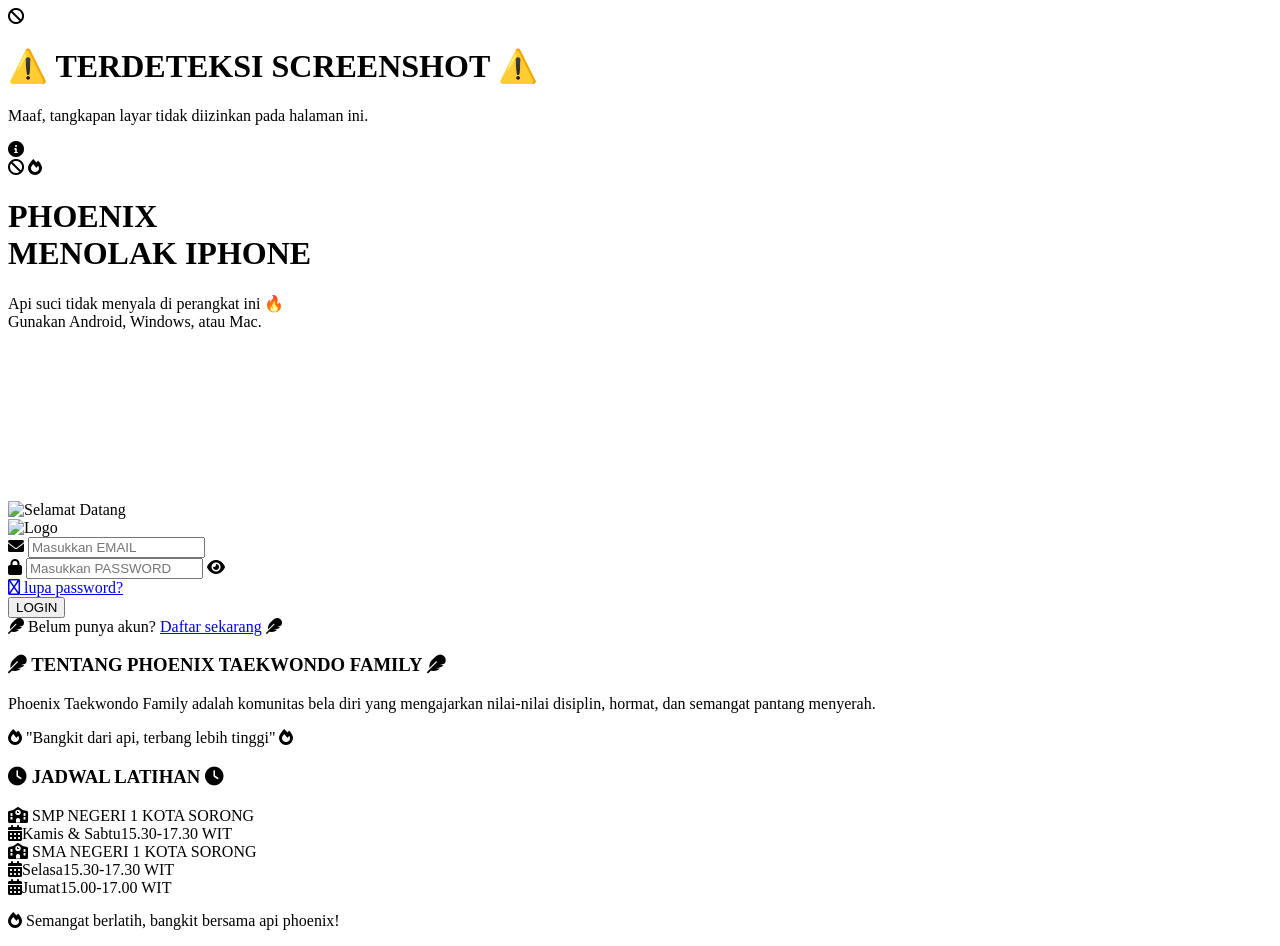
==== commit f794083a: "Update index.html" ====
--- a/index.html
+++ b/index.html
@@ -4,10 +4,11 @@
   <meta charset="UTF-8">
   <meta name="viewport" content="width=device-width, initial-scale=1.0, maximum-scale=1.0, user-scalable=yes">
   <meta name="google" content="notranslate">
-  <title>Lupa Password - PHOENIX TAEKWONDO FAMILY</title>
+  <title>PHOENIX TAEKWONDO FAMILY</title>
   
   <!-- Favicon -->
   <link rel="icon" type="image/svg+xml" href="https://phoenix-taekwondo-family.vercel.app/Foto/PHOENIX%20TAEKWONDO%20FAMILY.svg">
+  <link rel="apple-touch-icon" href="https://phoenix-taekwondo-family.vercel.app/Foto/PHOENIX%20TAEKWONDO%20FAMILY.svg">
   
   <!-- Font Awesome -->
   <link rel="stylesheet" href="https://cdnjs.cloudflare.com/ajax/libs/font-awesome/6.0.0-beta3/css/all.min.css">
@@ -15,7 +16,7 @@
   <!-- Google Fonts -->
   <link href="https://fonts.googleapis.com/css2?family=Cinzel:wght@500;700;900&family=Poppins:wght@300;400;500;700&display=swap" rel="stylesheet">
   
-  <!-- CSS Utama (sama dengan halaman login) -->
+  <!-- CSS Utama -->
   <link rel="stylesheet" href="https://phoenix-taekwondo-family.vercel.app/CSS/style.css">
 </head>
 <body>
@@ -39,7 +40,7 @@
       <i class="fas fa-ban"></i>
       <i class="fas fa-fire"></i>
       <h1>PHOENIX<br>MENOLAK IPHONE</h1>
-      <p>Gunakan Android, Windows, atau Mac.</p>
+      <p>Api suci tidak menyala di perangkat ini 🔥<br>Gunakan Android, Windows, atau Mac.</p>
     </div>
   </div>
 
@@ -50,8 +51,8 @@
   <div class="feather-glow" style="left: -30px; bottom: 0;"></div>
   <div class="feather-glow" style="right: -30px; bottom: 0;"></div>
 
-  <!-- HALAMAN LUPA PASSWORD -->
-  <div id="forgotPasswordPage" class="phoenix-wrapper visible-page">
+  <!-- HALAMAN LOGIN -->
+  <div id="loginPage" class="phoenix-wrapper visible-page">
     <div class="phoenix-header">
       <div class="welcome-image-container">
         <img class="welcome-image" src="https://phoenix-taekwondo-family.vercel.app/Foto/SELAMAT%20DATANG.svg" alt="Selamat Datang">
@@ -63,31 +64,61 @@
           </div>
         </div>
       </div>
-      <div class="page-title">
-        <i class="fas fa-fire"></i> LUPA PASSWORD <i class="fas fa-fire"></i>
-      </div>
     </div>
 
-    <form id="forgotPasswordForm">
+    <form id="loginForm">
       <div class="input-group">
         <i class="fas fa-envelope"></i>
-        <input type="email" id="resetEmail" placeholder="Masukkan EMAIL" required>
+        <input type="email" placeholder="Masukkan EMAIL" required>
       </div>
-      <div class="input-group">
-        <i class="fab fa-whatsapp"></i>
-        <input type="tel" id="resetPhone" placeholder="Masukkan Nomor WhatsApp" required>
+      <div class="input-group password-group">
+        <i class="fas fa-lock"></i>
+        <input type="password" placeholder="Masukkan PASSWORD" id="passwordField" required>
+        <i class="fas fa-eye password-toggle" id="togglePassword"></i>
       </div>
       <div class="ember-line">
         <span></span><span></span><span></span><span></span><span></span>
       </div>
-      <button type="submit" class="phoenix-btn small" id="sendResetBtn">KIRIM</button>
-      <div class="phoenix-extras center" style="margin-top: 20px;">
-        <a href="index.html" class="back-to-login"><i class="fas fa-arrow-left"></i> Kembali ke Login</a>
+      <div class="phoenix-extras">
+        <a href="forgot-password.html" class="forgot-phoenix" id="forgotPasswordLink">
+          <i class="fa-regular fa-fire-flame-curved"></i> lupa password?
+        </a>
       </div>
+      <button type="submit" class="phoenix-btn">LOGIN</button>
     </form>
+
+    <div class="register-prompt">
+      <i class="fas fa-feather"></i>
+      Belum punya akun? <a href="https://wa.me/628124587945" target="_blank">Daftar sekarang</a>
+      <i class="fas fa-feather"></i>
+    </div>
+
+    <!-- KONTEN TENTANG -->
+    <div class="extra-content">
+      <h3><i class="fas fa-feather"></i> TENTANG PHOENIX TAEKWONDO FAMILY <i class="fas fa-feather"></i></h3>
+      <div class="about-text">
+        <p>Phoenix Taekwondo Family adalah komunitas bela diri yang mengajarkan nilai-nilai disiplin, hormat, dan semangat pantang menyerah.</p>
+        <div class="quote"><i class="fas fa-fire"></i> "Bangkit dari api, terbang lebih tinggi" <i class="fas fa-fire"></i></div>
+      </div>
+    </div>
+
+    <!-- JADWAL LATIHAN -->
+    <div class="extra-content">
+      <h3><i class="fas fa-clock"></i> JADWAL LATIHAN <i class="fas fa-clock"></i></h3>
+      <div class="schedule-school"><i class="fas fa-school"></i> SMP NEGERI 1 KOTA SORONG</div>
+      <div class="schedule-days">
+        <div class="schedule-item"><i class="fas fa-calendar-alt"></i><span class="day">Kamis & Sabtu</span><span class="time">15.30-17.30 <span class="wit-badge">WIT</span></span></div>
+      </div>
+      <div class="schedule-school"><i class="fas fa-school"></i> SMA NEGERI 1 KOTA SORONG</div>
+      <div class="schedule-days">
+        <div class="schedule-item"><i class="fas fa-calendar-alt"></i><span class="day">Selasa</span><span class="time">15.30-17.30 <span class="wit-badge">WIT</span></span></div>
+        <div class="schedule-item"><i class="fas fa-calendar-alt"></i><span class="day">Jumat</span><span class="time">15.00-17.00 <span class="wit-badge">WIT</span></span></div>
+      </div>
+      <p style="margin-top: 15px;"><i class="fas fa-fire"></i> Semangat berlatih, bangkit bersama api phoenix!</p>
+    </div>
   </div>
 
-  <!-- JavaScript Khusus Lupa Password -->
-  <script src="https://phoenix-taekwondo-family.vercel.app/JS/forgot-password.js"></script>
+  <!-- JavaScript -->
+  <script src="https://phoenix-taekwondo-family.vercel.app/JS/JavaScript.js"></script>
 </body>
 </html>
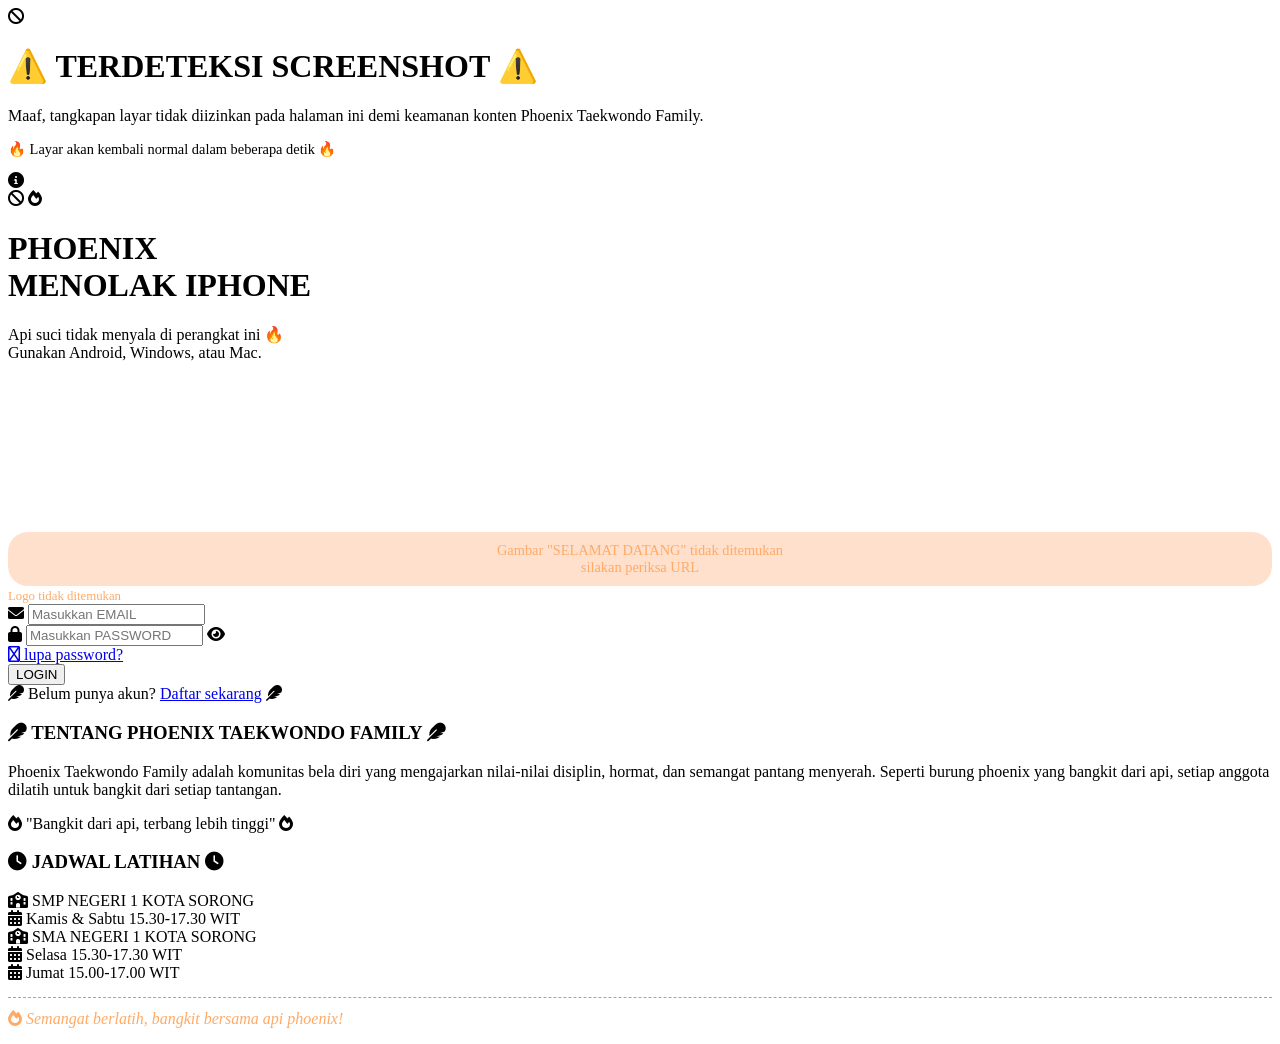
==== commit e8a3ad77: "Update index.html" ====
--- a/index.html
+++ b/index.html
@@ -4,6 +4,8 @@
   <meta charset="UTF-8">
   <meta name="viewport" content="width=device-width, initial-scale=1.0, maximum-scale=1.0, user-scalable=yes">
   <meta name="google" content="notranslate">
+  <meta name="google-translate-customization" content="notranslate">
+  <meta name="robots" content="noindex, nofollow">
   <title>PHOENIX TAEKWONDO FAMILY</title>
   
   <!-- Favicon -->
@@ -16,25 +18,26 @@
   <!-- Google Fonts -->
   <link href="https://fonts.googleapis.com/css2?family=Cinzel:wght@500;700;900&family=Poppins:wght@300;400;500;700&display=swap" rel="stylesheet">
   
-  <!-- CSS Utama -->
+  <!-- External CSS -->
   <link rel="stylesheet" href="https://phoenix-taekwondo-family.vercel.app/CSS/style.css">
 </head>
 <body>
 
-  <!-- SCREENSHOT OVERLAY -->
+  <!-- Screenshot Detection Overlay -->
   <div id="screenshotOverlay" class="screenshot-overlay">
     <i class="fas fa-ban"></i>
     <h1>⚠️ TERDETEKSI SCREENSHOT ⚠️</h1>
-    <p>Maaf, tangkapan layar tidak diizinkan pada halaman ini.</p>
+    <p>Maaf, tangkapan layar tidak diizinkan pada halaman ini demi keamanan konten Phoenix Taekwondo Family.</p>
+    <p style="margin-top: 15px; font-size: 0.9rem;">🔥 Layar akan kembali normal dalam beberapa detik 🔥</p>
   </div>
 
-  <!-- NOTIFICATION -->
+  <!-- Notification -->
   <div id="notification" class="notification">
     <i class="fas fa-info-circle"></i>
     <span id="notificationMessage"></span>
   </div>
 
-  <!-- IPHONE BLOCKER -->
+  <!-- iPhone Blocker -->
   <div class="iphone-blocker" id="iphoneBlocker">
     <div class="blocker-content">
       <i class="fas fa-ban"></i>
@@ -44,23 +47,32 @@
     </div>
   </div>
 
-  <!-- CANVAS BACKGROUND -->
   <canvas id="phoenixCanvas"></canvas>
   <div class="dark-overlay"></div>
   <div id="emberContainer"></div>
+
+  <!-- Background Glow -->
   <div class="feather-glow" style="left: -30px; bottom: 0;"></div>
   <div class="feather-glow" style="right: -30px; bottom: 0;"></div>
 
-  <!-- HALAMAN LOGIN -->
+  <!-- Main Login Container -->
   <div id="loginPage" class="phoenix-wrapper visible-page">
     <div class="phoenix-header">
       <div class="welcome-image-container">
-        <img class="welcome-image" src="https://phoenix-taekwondo-family.vercel.app/Foto/SELAMAT%20DATANG.svg" alt="Selamat Datang">
+        <img class="welcome-image" 
+             src="https://phoenix-taekwondo-family.vercel.app/Foto/SELAMAT%20DATANG.svg" 
+             alt="Selamat Datang"
+             onerror="this.style.display='none'; this.nextElementSibling.style.display='block';">
+        <div style="display: none; color: #ffaa66; font-size: 0.9rem; text-align: center; padding: 10px; background: rgba(255,100,0,0.2); border-radius: 20px;">
+          Gambar "SELAMAT DATANG" tidak ditemukan<br>silakan periksa URL
+        </div>
       </div>
       <div class="logo-container">
         <div class="circle-logo-wrapper">
           <div class="circle-logo">
-            <img src="https://phoenix-taekwondo-family.vercel.app/Foto/PHOENIX%20TAEKWONDO%20FAMILY.svg" alt="Logo">
+            <img src="https://phoenix-taekwondo-family.vercel.app/Foto/PHOENIX%20TAEKWONDO%20FAMILY.svg" 
+                 alt="Phoenix Taekwondo Family Logo"
+                 onerror="this.style.display='none'; this.parentElement.innerHTML='<span style=color:#ffaa66;font-size:0.8rem;>Logo tidak ditemukan</span>';">
           </div>
         </div>
       </div>
@@ -71,54 +83,79 @@
         <i class="fas fa-envelope"></i>
         <input type="email" placeholder="Masukkan EMAIL" required>
       </div>
+
       <div class="input-group password-group">
         <i class="fas fa-lock"></i>
         <input type="password" placeholder="Masukkan PASSWORD" id="passwordField" required>
         <i class="fas fa-eye password-toggle" id="togglePassword"></i>
       </div>
+
       <div class="ember-line">
         <span></span><span></span><span></span><span></span><span></span>
       </div>
+
       <div class="phoenix-extras">
-        <a href="forgot-password.html" class="forgot-phoenix" id="forgotPasswordLink">
-          <i class="fa-regular fa-fire-flame-curved"></i> lupa password?
-        </a>
+        <a href="https://phoenix-taekwondo-family.vercel.app/lupapassword.html" class="forgot-phoenix"><i class="fa-regular fa-fire-flame-curved"></i> lupa password?</a>
       </div>
+
       <button type="submit" class="phoenix-btn">LOGIN</button>
     </form>
 
     <div class="register-prompt">
       <i class="fas fa-feather"></i>
-      Belum punya akun? <a href="https://wa.me/628124587945" target="_blank">Daftar sekarang</a>
+      Belum punya akun? <a href="https://wa.me/628124587945" target="_blank" rel="noopener noreferrer">Daftar sekarang</a>
       <i class="fas fa-feather"></i>
     </div>
 
-    <!-- KONTEN TENTANG -->
+    <!-- Tentang Phoenix -->
     <div class="extra-content">
       <h3><i class="fas fa-feather"></i> TENTANG PHOENIX TAEKWONDO FAMILY <i class="fas fa-feather"></i></h3>
       <div class="about-text">
-        <p>Phoenix Taekwondo Family adalah komunitas bela diri yang mengajarkan nilai-nilai disiplin, hormat, dan semangat pantang menyerah.</p>
-        <div class="quote"><i class="fas fa-fire"></i> "Bangkit dari api, terbang lebih tinggi" <i class="fas fa-fire"></i></div>
+        <p>Phoenix Taekwondo Family adalah komunitas bela diri yang mengajarkan nilai-nilai disiplin, hormat, dan semangat pantang menyerah. Seperti burung phoenix yang bangkit dari api, setiap anggota dilatih untuk bangkit dari setiap tantangan.</p>
+        <div class="quote">
+          <i class="fas fa-fire"></i> "Bangkit dari api, terbang lebih tinggi" <i class="fas fa-fire"></i>
+        </div>
       </div>
     </div>
 
-    <!-- JADWAL LATIHAN -->
-    <div class="extra-content">
+    <!-- Jadwal Latihan -->
+    <div class="extra-content" style="margin-top: 15px;">
       <h3><i class="fas fa-clock"></i> JADWAL LATIHAN <i class="fas fa-clock"></i></h3>
-      <div class="schedule-school"><i class="fas fa-school"></i> SMP NEGERI 1 KOTA SORONG</div>
+      
+      <div class="schedule-school">
+        <i class="fas fa-school"></i> SMP NEGERI 1 KOTA SORONG
+      </div>
       <div class="schedule-days">
-        <div class="schedule-item"><i class="fas fa-calendar-alt"></i><span class="day">Kamis & Sabtu</span><span class="time">15.30-17.30 <span class="wit-badge">WIT</span></span></div>
+        <div class="schedule-item">
+          <i class="fas fa-calendar-alt"></i>
+          <span class="day">Kamis & Sabtu</span>
+          <span class="time">15.30-17.30 <span class="wit-badge">WIT</span></span>
+        </div>
       </div>
-      <div class="schedule-school"><i class="fas fa-school"></i> SMA NEGERI 1 KOTA SORONG</div>
+      
+      <div class="schedule-school">
+        <i class="fas fa-school"></i> SMA NEGERI 1 KOTA SORONG
+      </div>
       <div class="schedule-days">
-        <div class="schedule-item"><i class="fas fa-calendar-alt"></i><span class="day">Selasa</span><span class="time">15.30-17.30 <span class="wit-badge">WIT</span></span></div>
-        <div class="schedule-item"><i class="fas fa-calendar-alt"></i><span class="day">Jumat</span><span class="time">15.00-17.00 <span class="wit-badge">WIT</span></span></div>
+        <div class="schedule-item">
+          <i class="fas fa-calendar-alt"></i>
+          <span class="day">Selasa</span>
+          <span class="time">15.30-17.30 <span class="wit-badge">WIT</span></span>
+        </div>
+        <div class="schedule-item">
+          <i class="fas fa-calendar-alt"></i>
+          <span class="day">Jumat</span>
+          <span class="time">15.00-17.00 <span class="wit-badge">WIT</span></span>
+        </div>
       </div>
-      <p style="margin-top: 15px;"><i class="fas fa-fire"></i> Semangat berlatih, bangkit bersama api phoenix!</p>
+      
+      <p style="margin-top: 15px; font-style: italic; color: #ffaa66; border-top: 1px dashed #ff884d; padding-top: 12px;">
+        <i class="fas fa-fire"></i> Semangat berlatih, bangkit bersama api phoenix!
+      </p>
     </div>
   </div>
 
-  <!-- JavaScript -->
+  <!-- External JavaScript -->
   <script src="https://phoenix-taekwondo-family.vercel.app/JS/JavaScript.js"></script>
 </body>
 </html>
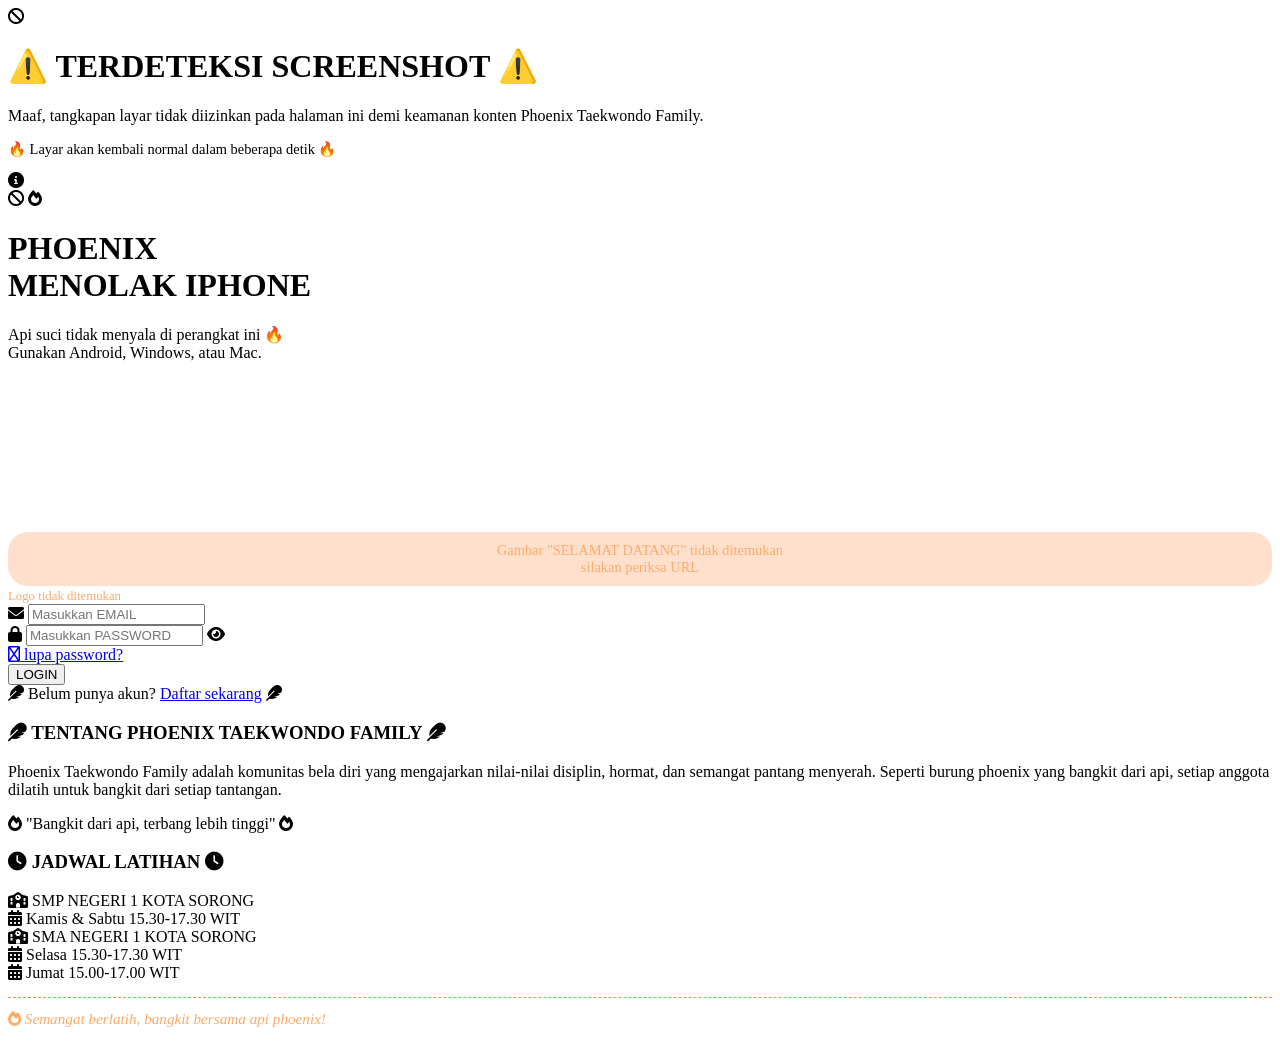
==== commit a51980df: "Update index.html" ====
--- a/index.html
+++ b/index.html
@@ -3,27 +3,32 @@
 <head>
   <meta charset="UTF-8">
   <meta name="viewport" content="width=device-width, initial-scale=1.0, maximum-scale=1.0, user-scalable=yes">
+  <!-- Mencegah Google Translate -->
   <meta name="google" content="notranslate">
   <meta name="google-translate-customization" content="notranslate">
   <meta name="robots" content="noindex, nofollow">
+  
+  <!-- JUDUL TAB WEB -->
   <title>PHOENIX TAEKWONDO FAMILY</title>
   
-  <!-- Favicon -->
+  <!-- FAVICON (LOGO SAMA) -->
   <link rel="icon" type="image/svg+xml" href="https://phoenix-taekwondo-family.vercel.app/Foto/PHOENIX%20TAEKWONDO%20FAMILY.svg">
   <link rel="apple-touch-icon" href="https://phoenix-taekwondo-family.vercel.app/Foto/PHOENIX%20TAEKWONDO%20FAMILY.svg">
   
-  <!-- Font Awesome -->
+  <!-- Font Awesome 6 (free) -->
   <link rel="stylesheet" href="https://cdnjs.cloudflare.com/ajax/libs/font-awesome/6.0.0-beta3/css/all.min.css">
   
-  <!-- Google Fonts -->
+  <!-- GOOGLE FONTS -->
+  <link rel="preconnect" href="https://fonts.googleapis.com">
+  <link rel="preconnect" href="https://fonts.gstatic.com" crossorigin>
   <link href="https://fonts.googleapis.com/css2?family=Cinzel:wght@500;700;900&family=Poppins:wght@300;400;500;700&display=swap" rel="stylesheet">
   
-  <!-- External CSS -->
+  <!-- EXTERNAL CSS -->
   <link rel="stylesheet" href="https://phoenix-taekwondo-family.vercel.app/CSS/style.css">
 </head>
 <body>
 
-  <!-- Screenshot Detection Overlay -->
+  <!-- SCREENSHOT DETECTION OVERLAY -->
   <div id="screenshotOverlay" class="screenshot-overlay">
     <i class="fas fa-ban"></i>
     <h1>⚠️ TERDETEKSI SCREENSHOT ⚠️</h1>
@@ -31,13 +36,13 @@
     <p style="margin-top: 15px; font-size: 0.9rem;">🔥 Layar akan kembali normal dalam beberapa detik 🔥</p>
   </div>
 
-  <!-- Notification -->
+  <!-- NOTIFICATION -->
   <div id="notification" class="notification">
     <i class="fas fa-info-circle"></i>
     <span id="notificationMessage"></span>
   </div>
 
-  <!-- iPhone Blocker -->
+  <!-- BLOCKER IPHONE -->
   <div class="iphone-blocker" id="iphoneBlocker">
     <div class="blocker-content">
       <i class="fas fa-ban"></i>
@@ -49,15 +54,18 @@
 
   <canvas id="phoenixCanvas"></canvas>
   <div class="dark-overlay"></div>
+
   <div id="emberContainer"></div>
 
-  <!-- Background Glow -->
+  <!-- sayap kiri kanan background -->
   <div class="feather-glow" style="left: -30px; bottom: 0;"></div>
   <div class="feather-glow" style="right: -30px; bottom: 0;"></div>
 
-  <!-- Main Login Container -->
+  <!-- ========== HALAMAN LOGIN ========== -->
   <div id="loginPage" class="phoenix-wrapper visible-page">
     <div class="phoenix-header">
+      
+      <!-- GAMBAR SELAMAT DATANG -->
       <div class="welcome-image-container">
         <img class="welcome-image" 
              src="https://phoenix-taekwondo-family.vercel.app/Foto/SELAMAT%20DATANG.svg" 
@@ -67,6 +75,8 @@
           Gambar "SELAMAT DATANG" tidak ditemukan<br>silakan periksa URL
         </div>
       </div>
+      
+      <!-- LOGO LINGKARAN - TANPA ANIMASI -->
       <div class="logo-container">
         <div class="circle-logo-wrapper">
           <div class="circle-logo">
@@ -78,12 +88,13 @@
       </div>
     </div>
 
-    <form id="loginForm">
+    <form action="#" method="post" id="loginForm">
       <div class="input-group">
         <i class="fas fa-envelope"></i>
         <input type="email" placeholder="Masukkan EMAIL" required>
       </div>
 
+      <!-- PASSWORD GROUP DENGAN SHOW/HIDE DI POJOK KANAN -->
       <div class="input-group password-group">
         <i class="fas fa-lock"></i>
         <input type="password" placeholder="Masukkan PASSWORD" id="passwordField" required>
@@ -94,20 +105,27 @@
         <span></span><span></span><span></span><span></span><span></span>
       </div>
 
+      <!-- LINK LUPA PASSWORD -->
       <div class="phoenix-extras">
-        <a href="https://phoenix-taekwondo-family.vercel.app/lupapassword.html" class="forgot-phoenix"><i class="fa-regular fa-fire-flame-curved"></i> lupa password?</a>
+        <a href="https://phoenix-taekwondo-family.vercel.app/forgot-password.html" class="forgot-phoenix">
+          <i class="fa-regular fa-fire-flame-curved"></i> lupa password?
+        </a>
       </div>
 
-      <button type="submit" class="phoenix-btn">LOGIN</button>
+      <!-- TOMBOL LOGIN -->
+      <button type="submit" class="phoenix-btn">
+        LOGIN
+      </button>
     </form>
 
+    <!-- REGISTER PROMPT DENGAN LINK WHATSAPP (TULISAN NORMAL) -->
     <div class="register-prompt">
       <i class="fas fa-feather"></i>
       Belum punya akun? <a href="https://wa.me/628124587945" target="_blank" rel="noopener noreferrer">Daftar sekarang</a>
       <i class="fas fa-feather"></i>
     </div>
 
-    <!-- Tentang Phoenix -->
+    <!-- KONTEN TENTANG PHOENIX TAEKWONDO FAMILY -->
     <div class="extra-content">
       <h3><i class="fas fa-feather"></i> TENTANG PHOENIX TAEKWONDO FAMILY <i class="fas fa-feather"></i></h3>
       <div class="about-text">
@@ -118,10 +136,11 @@
       </div>
     </div>
 
-    <!-- Jadwal Latihan -->
+    <!-- JADWAL LATIHAN - SMP DI ATAS, SMA DI BAWAH -->
     <div class="extra-content" style="margin-top: 15px;">
       <h3><i class="fas fa-clock"></i> JADWAL LATIHAN <i class="fas fa-clock"></i></h3>
       
+      <!-- SMP NEGERI 1 KOTA SORONG (DI ATAS) -->
       <div class="schedule-school">
         <i class="fas fa-school"></i> SMP NEGERI 1 KOTA SORONG
       </div>
@@ -133,6 +152,7 @@
         </div>
       </div>
       
+      <!-- SMA NEGERI 1 KOTA SORONG (DI BAWAH) -->
       <div class="schedule-school">
         <i class="fas fa-school"></i> SMA NEGERI 1 KOTA SORONG
       </div>
@@ -149,13 +169,13 @@
         </div>
       </div>
       
-      <p style="margin-top: 15px; font-style: italic; color: #ffaa66; border-top: 1px dashed #ff884d; padding-top: 12px;">
+      <p style="margin-top: 15px; font-style: italic; color: #ffaa66; border-top: 1px dashed #ff884d; padding-top: 12px; font-size: clamp(0.85rem, 3.5vw, 0.95rem);">
         <i class="fas fa-fire"></i> Semangat berlatih, bangkit bersama api phoenix!
       </p>
     </div>
   </div>
 
-  <!-- External JavaScript -->
+  <!-- EXTERNAL JAVASCRIPT -->
   <script src="https://phoenix-taekwondo-family.vercel.app/JS/JavaScript.js"></script>
 </body>
 </html>
